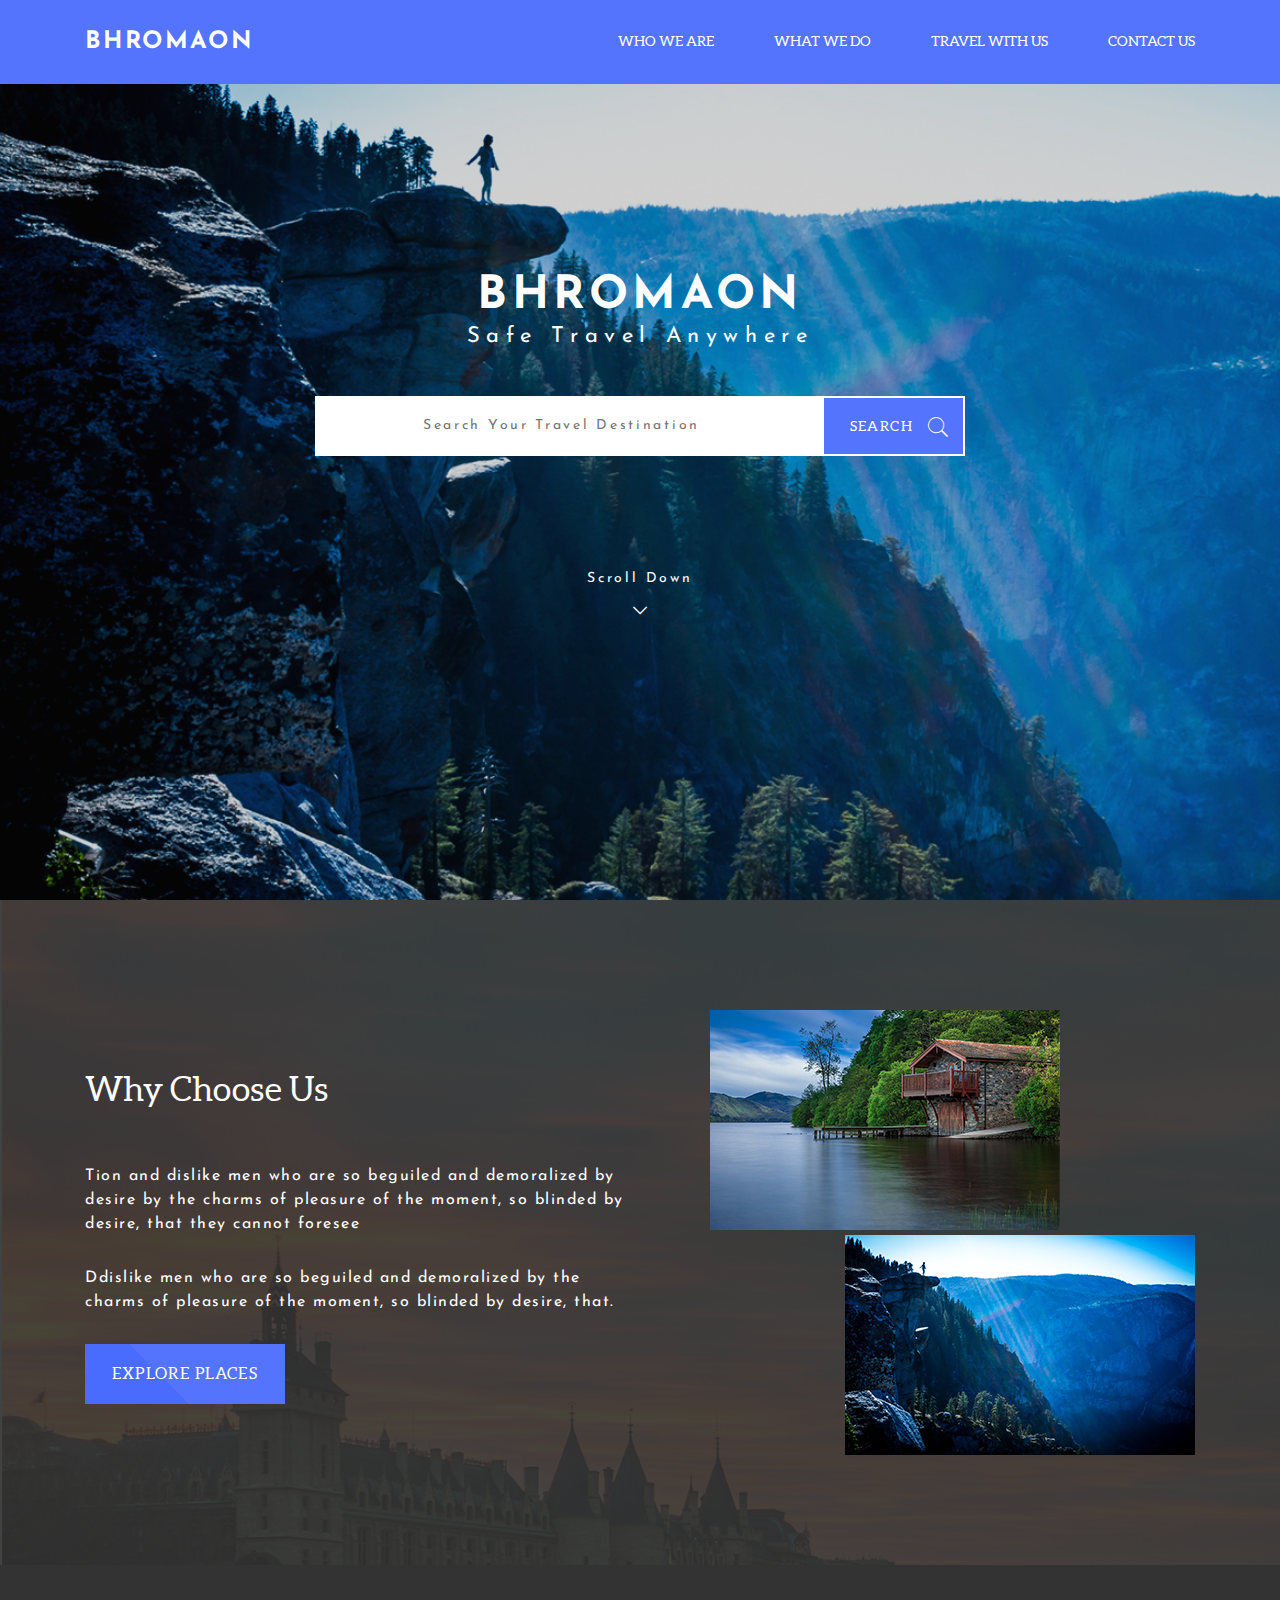
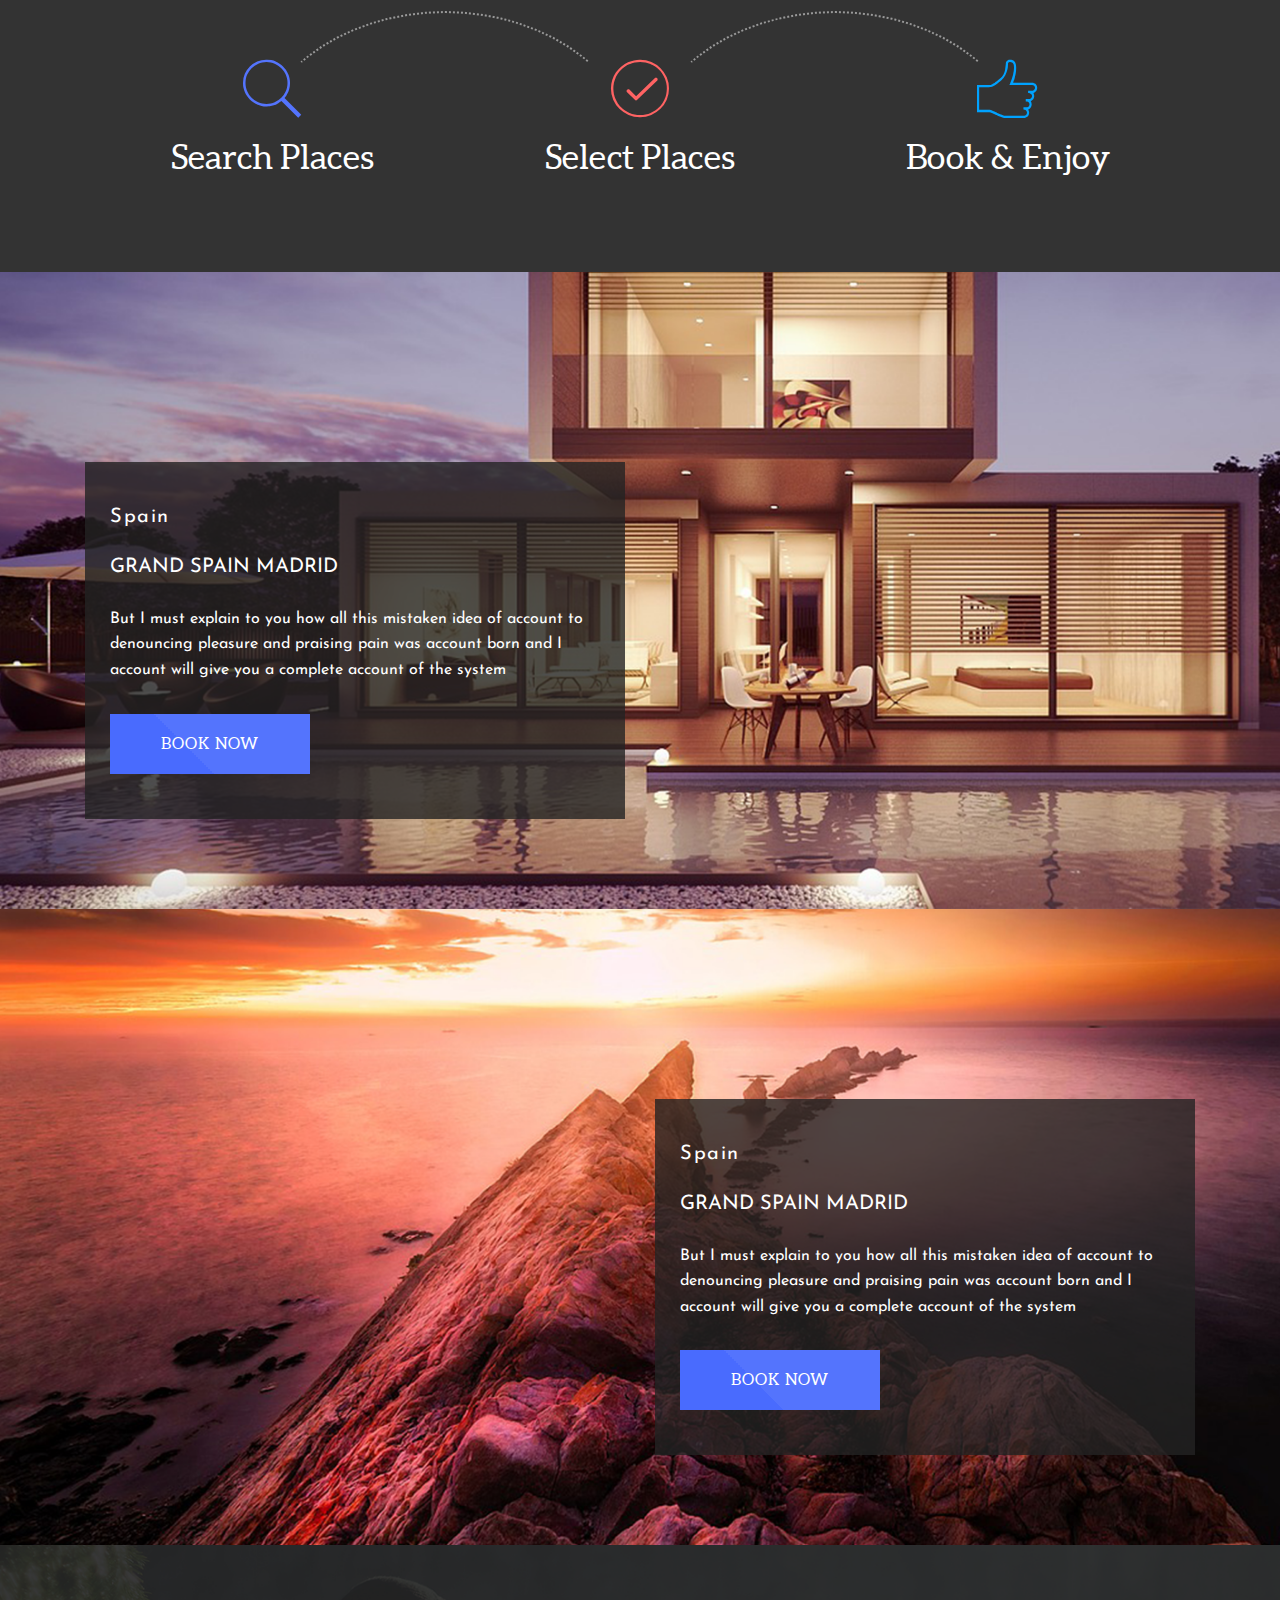
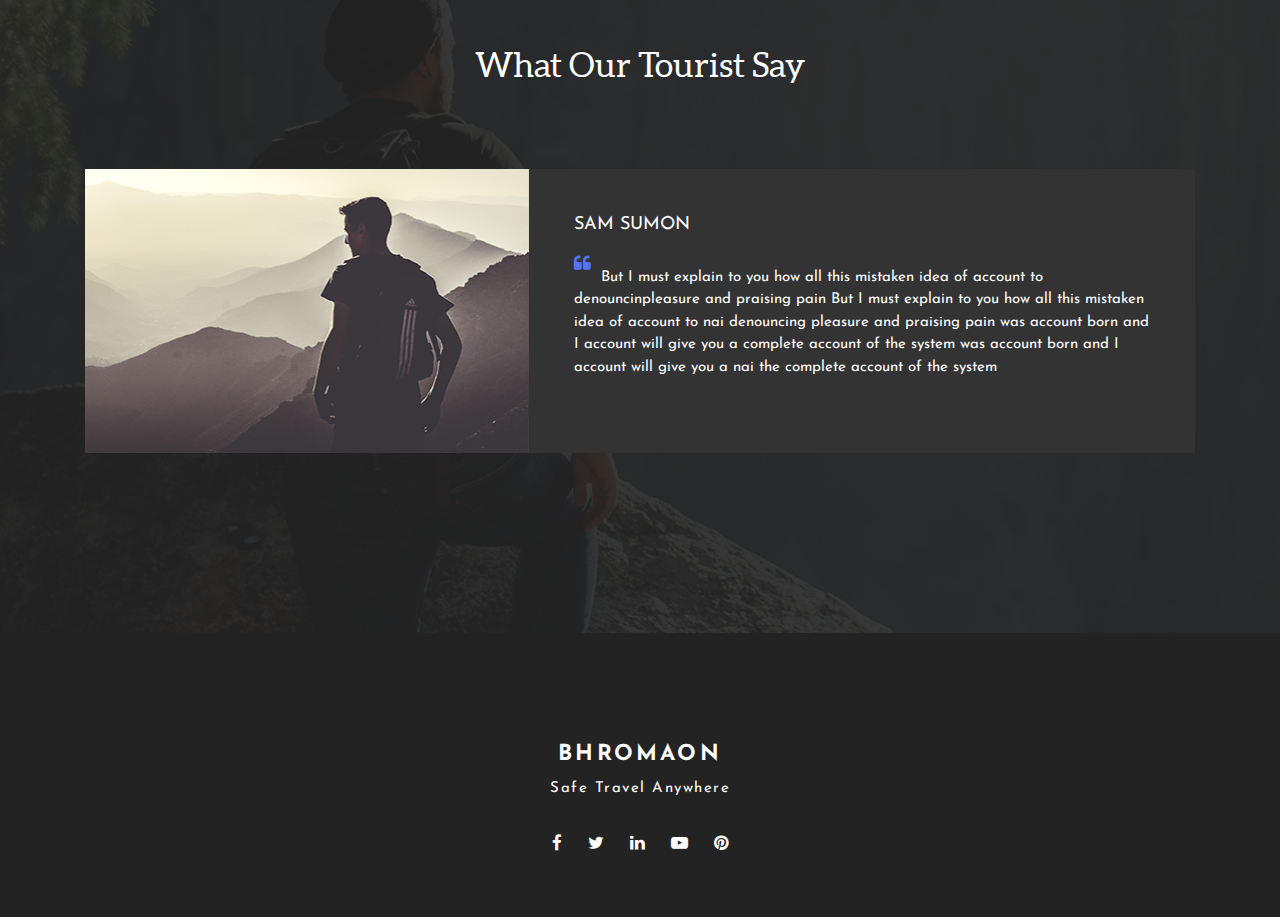
==== index.html @ 3728634e "adds exam work" ====
<!DOCTYPE html>
<html lang="en">
<head>
    <meta charset="UTF-8">
    <meta http-equiv="X-UA-Compatible" content="IE=edge">
    <meta name="viewport" content="width=device-width, initial-scale=1.0">
    <link rel="shortcut icon" href="src/img/favicon.ico">
    <title>Travel More</title>
    <link rel="stylesheet" href="src/css/main.css">
    <script src="https://code.jquery.com/jquery-3.6.0.slim.js"></script>
    <script src="src/js/main.js"></script>
</head>
<body>
    <header class="header">
        <div class="container">
            <div class="header__holder">
                <a class="header__logo-link" href="#">Bhromaon</a>
                <div class="header__burger">
                    <span class="header__burger-line"></span>
                </div>
                <nav class="header__nav">
                    <ul class="header__list">
                        <li class="header__list-item">
                            <a href="#" class="header__nav-link">Who We Are</a>
                        </li>
                        <li class="header__list-item">
                            <a href="#" class="header__nav-link">What We Do</a>
                        </li>
                        <li class="header__list-item">
                            <a href="#" class="header__nav-link">Travel With Us</a>
                        </li>
                        <li class="header__list-item">
                            <a href="#" class="header__nav-link">Contact Us</a>
                        </li>
                    </ul>
                </nav>
            </div>
        </div>
    </header>
    <main class="main">
        <section class="hero" style="background-image: url('src/img/hero-bg.png');">
            <div class="container">
                <div class="hero__holder">
                    <h1 class="hero__title">Bhromaon</h1>
                    <h2 class="hero__subtitle">Safe Travel Anywhere</h2>
                    <form action="#" class="hero__form">
                        <label class="hero__label">
                            <input type="search" class="hero__input" placeholder="Search Your Travel Destination">
                            <button class="hero__button" type="submit">
                                <span class="hero__btn-text">Search</span>
                                <i class="icon-hero-search"></i>
                            </button>
                        </label>
                    </form>
                    <a href="#why" class="hero__scroll-link">
                        <span class="hero__scroll-text">Scroll Down</span>
                        <div class="hero__icon-holder">
                            <i class="icon-hero-arrow"></i>
                        </div>
                    </a>
                </div>
            </div>
        </section>
        <section class="why" id="why" style="background-image: url('src/img/why-bg.png');">
            <div class="container">
                <div class="why__holder">
                    <div class="why__column why__column_left">
                        <h2 class="why__title">Why Choose Us</h2>
                        <div class="why__text-holder why__text-holder_top">
                            <p>
                                Tion and dislike men who are so beguiled and demoralized by desire by the charms of pleasure of the moment, so blinded by desire, that they cannot foresee 
                            </p>
                        </div>
                        <div class="why__text-holder why__text-holder_bottom">
                            <p>
                                Ddislike men who are so beguiled and demoralized by the charms of pleasure of the moment, so blinded by desire, that.
                            </p>
                        </div>
                        <a href="#" class="why__btn-link">Explore Places</a>
                    </div>
                    <div class="why__column why__column_right">
                        <div class="why__img-holder why__img-holder_top">
                            <img src="src/img/why-top-img.png" alt="lake" class="why__img">
                        </div>
                        <div class="why__img-holder why__img-holder_bottom">
                            <img src="src/img/why-bottom-img.png" alt="mountain" class="why__img">
                        </div>
                    </div>
                </div>
            </div>
        </section>
        <section class="how">
            <div class="container">
                <div class="how__holder">
                    <div class="how__elipse-holder">
                        <div class="how__elipse-line"></div>
                        <div class="how__elipse-line"></div>
                    </div>
                    <ul class="how__list">
                        <li class="how__list-item">
                            <div class="how__icon-holder">
                                <i class="icon-how-search"></i>
                            </div>
                            <span class="how__icon-subtitle">Search Places</span>
                        </li>
                        <li class="how__list-item">
                            <div class="how__icon-holder">
                                <i class="icon-how-select"></i>
                            </div>
                            <span class="how__icon-subtitle">Select Places</span>
                        </li>
                        <li class="how__list-item">
                            <div class="how__icon-holder">
                                <i class="icon-how-hand"></i>
                            </div>
                            <span class="how__icon-subtitle">Book & Enjoy</span>
                        </li>
                    </ul>
                </div>
            </div>
        </section>
        <section class="booking-top" style="background-image: url('src/img/booking-top-bg.png');">
            <div class="container">
                <div class="booking-top__holder">
                    <h2 class="booking-top__title">Spain</h2>
                    <h3 class="booking-top__subtitle">Grand Spain Madrid</h3>
                    <div class="booking-top__text-holder">
                        <p>
                            But I must explain to you how all this mistaken idea of account to denouncing pleasure and praising pain was account  born and I account will give you a complete account of the system
                        </p>
                    </div>
                    <a href="#" class="booking-top__link-btn">Book Now</a>
                </div>
            </div>
        </section>
        <section class="booking-bottom" style="background-image: url('src/img/booking-bottom-bg.png');">
            <div class="container">
                <div class="booking-bottom__holder">
                    <h2 class="booking-bottom__title">Spain</h2>
                    <h3 class="booking-bottom__subtitle">Grand Spain Madrid</h3>
                    <div class="booking-bottom__text-holder">
                        <p>
                            But I must explain to you how all this mistaken idea of account to denouncing pleasure and praising pain was account  born and I account will give you a complete account of the system
                        </p>
                    </div>
                    <a href="#" class="booking-bottom__link-btn">Book Now</a>
                </div>
            </div>
        </section>
        <section class="testimonial" style="background-image: url('src/img/testimonial-bg.png');">
            <div class="container">
                <div class="testimonial__holder">
                    <h2 class="testimonial__title">What Our  Tourist Say</h2>
                    <div class="testimonial__content">
                        <div class="testimonial__img-holder">
                            <img src="src/img/testimonial-img.png" alt="man" class="testimonial__img">
                        </div>
                        <blockquote class="testimonial__response-holder">
                            <h3 class="testimonial__name">Sam Sumon</h3>
                            <span class="testimonial__icon-quote">
                                <i class="icon-quote-left"></i>
                            </span>
                            <p>
                                But I must explain to you how all this mistaken idea of account to denouncinpleasure and praising pain  But I must explain to you how all this mistaken idea of account to nai denouncing pleasure and praising pain was account  born and I account will give you a complete account of the system was account  born and I account will give you a nai the complete account of the system
                            </p>
                        </blockquote>
                    </div>
                </div>
            </div>
        </section>
    </main>
    <footer class="footer">
        <div class="container">
            <div class="footer__holder">
                <a href="#" class="footer__logo-link">Bhromaon</a>
                <h2 class="footer__subtitle">Safe Travel Anywhere</h2>
                <ul class="footer__social-list">
                    <li class="footer__list-item">
                        <a href="#" target="_blank" class="footer__social-link">
                            <i class="icon-facebook"></i>
                        </a>
                    </li>
                    <li class="footer__list-item">
                        <a href="#" target="_blank" class="footer__social-link">
                            <i class="icon-twitter"></i>  
                        </a>
                    </li>
                    <li class="footer__list-item">
                        <a href="#" target="_blank" class="footer__social-link">
                            <i class="icon-linkedin"></i>
                        </a>
                    </li>
                    <li class="footer__list-item">
                        <a href="#" target="_blank" class="footer__social-link">
                            <i class="icon-youtube-play"></i>
                        </a>
                    </li>
                    <li class="footer__list-item">
                        <a href="#" target="_blank" class="footer__social-link">
                            <i class="icon-pinterest"></i>
                        </a>
                    </li>
                </ul>
            </div>
        </div>
    </footer>
</body>
</html>
---- src/css/main.css ----
@charset "UTF-8";@font-face{font-family:"Aleo";src:url("../fonts/aleo/aleo-regular-webfont.eot");src:url("../fonts/aleo/aleo-regular-webfont.eot?#iefix") format("embedded-opentype"),url("../fonts/aleo/aleo-regular-webfont.woff2") format("woff2"),url("../fonts/aleo/aleo-regular-webfont.woff") format("woff"),url("../fonts/aleo/aleo-regular-webfont.ttf") format("truetype"),url("../fonts/aleo/aleo-regular-webfont.svg#aleoregular") format("svg");font-weight:400;font-style:normal}@font-face{font-family:"Josefin Sans";src:url("../fonts/josefin-sans/JosefinSans-Regular.ttf");font-weight:400;font-style:normal}@font-face{font-family:"Josefin Sans";src:url("../fonts/josefin-sans/JosefinSans-Bold.ttf");font-weight:700;font-style:normal}@font-face{font-family:"icomoon";src:url("../icons/icomoon.eot?cszseu");src:url("../icons/icomoon.eot?cszseu#iefix") format("embedded-opentype"),url("../icons/icomoon.ttf?cszseu") format("truetype"),url("../icons/icomoon.woff?cszseu") format("woff"),url("../icons/icomoon.svg?cszseu#icomoon") format("svg");font-weight:normal;font-style:normal;font-display:block}i{font-family:"icomoon"!important;speak:never;font-style:normal;font-weight:normal;font-variant:normal;text-transform:none;line-height:1;-webkit-font-smoothing:antialiased;-moz-osx-font-smoothing:grayscale}.icon-hero-arrow:before{content:"";color:#fff}.icon-hero-search:before{content:"";color:#fff}.icon-how-hand:before{content:"";color:#00a2ff}.icon-how-search:before{content:"";color:#5474fd}.icon-how-select:before{content:"";color:#ff6363}.icon-twitter:before{content:""}.icon-facebook:before{content:""}.icon-facebook-f:before{content:""}.icon-pinterest:before{content:""}.icon-linkedin:before{content:""}.icon-quote-left:before{content:""}.icon-youtube-play:before{content:""}.header{background-color:#5474fd;position:fixed;top:0;left:0;width:100%;padding:30px 0;z-index:3}@media (max-width:1024px){.header{padding:25px 0}}@media (max-width:768px){.header{padding:20px 0}}@media (max-width:480px){.header{padding:15px 0}}.header__holder{position:relative;display:-webkit-box;display:-ms-flexbox;display:flex;-ms-flex-wrap:wrap;flex-wrap:wrap;-webkit-box-pack:justify;-ms-flex-pack:justify;justify-content:space-between;-webkit-box-align:center;-ms-flex-align:center;align-items:center}.header__logo-link{text-decoration:none;text-transform:uppercase;font-size:24px;font-weight:700;color:#fff;letter-spacing:2.4px}@media (max-width:480px){.header__logo-link{font-size:18px;letter-spacing:2px}}.header__burger{display:none}@media (max-width:768px){.header__burger{display:block;position:relative;width:30px;height:20px;cursor:pointer}.header__burger:before{content:"";background-color:#fff;position:absolute;width:100%;height:2px;left:0;top:0;-webkit-transition:all 0.3s ease 0s;transition:all 0.3s ease 0s}.header__burger:after{content:"";background-color:#fff;position:absolute;width:100%;height:2px;left:0;bottom:0;-webkit-transition:all 0.3s ease 0s;transition:all 0.3s ease 0s}.header__burger.active:before{-webkit-transform:rotate(45deg);transform:rotate(45deg);top:9px}.header__burger.active:after{-webkit-transform:rotate(-45deg);transform:rotate(-45deg);bottom:9px}}@media (max-width:480px){.header__burger{width:25px;height:15px}.header__burger.active:before{top:6.5px}.header__burger.active:after{bottom:6.5px}}@media (max-width:768px){.header__burger-line{content:"";background-color:#fff;position:absolute;width:100%;height:2px;left:0;top:9px;-webkit-transition:all 0.3s ease 0s;transition:all 0.3s ease 0s}.header__burger-line.active{-webkit-transform:scale(0);transform:scale(0)}}@media (max-width:480px){.header__burger-line{top:7px}}@media (max-width:768px){.header__nav{position:fixed;top:63px;right:0;width:35%;height:35%;overflow:auto;opacity:0;visibility:hidden;background:linear-gradient(65deg,#496BFE 35%,#5474fd 35%);-webkit-clip-path:polygon(0% 0%,100% 0%,100% 100%,20% 100%);clip-path:polygon(0% 0%,100% 0%,100% 100%,20% 100%);padding:30px 0;-webkit-transform:translateX(100%);transform:translateX(100%);-webkit-transition:all 0.7s ease 0s;transition:all 0.7s ease 0s}.header__nav.active{opacity:1;visibility:visible;-webkit-transform:translateX(0px);transform:translateX(0px);-webkit-transition:all 0.7s ease 0s;transition:all 0.7s ease 0s}}@media (max-width:480px){.header__nav{top:48px;padding:25px 0;width:50%;height:35%;background:linear-gradient(70deg,#496BFE 35%,#5474fd 35%)}}.header__list{display:-webkit-box;display:-ms-flexbox;display:flex;-ms-flex-wrap:wrap;flex-wrap:wrap;height:100%}@media (max-width:768px){.header__list{padding-left:40px}}@media (max-width:480px){.header__list{padding-left:27px}}.header__list-item{margin-left:60px}@media (max-width:1024px){.header__list-item{margin-left:45px}}@media (max-width:768px){.header__list-item{margin-bottom:25px;margin-left:0;width:100%}.header__list-item:nth-child(2){padding-left:25px}.header__list-item:nth-last-child(2){padding-left:50px}.header__list-item:last-child{padding-left:80px}}@media (max-width:480px){.header__list-item:nth-child(2){padding-left:20px}.header__list-item:nth-last-child(2){padding-left:40px}.header__list-item:last-child{padding-left:60px}}.header__nav-link{text-decoration:none;text-transform:uppercase;font-family:"Aleo";font-size:14px;color:#fff}@media (max-width:768px){.header__nav-link{font-size:18px}}@media (max-width:480px){.header__nav-link{font-size:13px}}.header__nav-link:hover{color:#999;-webkit-transition:color linear 0.2s;transition:color linear 0.2s}.hero{background-repeat:no-repeat;background-size:cover;width:100%;height:100vh;display:-webkit-box;display:-ms-flexbox;display:flex;-ms-flex-wrap:wrap;flex-wrap:wrap;-webkit-box-pack:center;-ms-flex-pack:center;justify-content:center;-ms-flex-line-pack:center;align-content:center;text-align:center}.hero__title{text-transform:uppercase;font-size:48px;font-weight:700;letter-spacing:4.8px;line-height:55%;margin-bottom:15px}@media (max-width:1280px){.hero__title{font-size:46px;letter-spacing:4.6px}}@media (max-width:1024px){.hero__title{font-size:44px;letter-spacing:4.2px}}@media (max-width:768px){.hero__title{font-size:40px;letter-spacing:3.8px}}@media (max-width:480px){.hero__title{font-size:38px;letter-spacing:3.5px;margin-bottom:10px}}.hero__subtitle{display:inline-block;font-size:22px;font-weight:400;letter-spacing:6.82px;line-height:120%;margin-bottom:50px}@media (max-width:1280px){.hero__subtitle{letter-spacing:6.6px;margin-bottom:45px}}@media (max-width:1024px){.hero__subtitle{font-size:20px;letter-spacing:6px;margin-bottom:35px}}@media (max-width:768px){.hero__subtitle{font-size:18px;letter-spacing:5px;margin-bottom:30px}}@media (max-width:480px){.hero__subtitle{font-size:16px;letter-spacing:6.82px;line-height:110%;margin-bottom:25px}}.hero__form{margin-bottom:120px}@media (max-width:1280px){.hero__form{margin-bottom:110px}}@media (max-width:1024px){.hero__form{margin-bottom:100px}}@media (max-width:768px){.hero__form{margin-bottom:90px}}@media (max-width:480px){.hero__form{margin-bottom:80px}}.hero__label{display:-webkit-box;display:-ms-flexbox;display:flex;margin:0 auto;background-color:#fff;max-width:650px;height:60px}@media (max-width:1024px){.hero__label{max-width:600px;height:60px}}@media (max-width:768px){.hero__label{max-width:500px;height:50px}}@media (max-width:480px){.hero__label{height:40px}}.hero__input{border:none;outline:none;width:78%;text-align:center;font-family:"Josefin Sans";font-size:14px;color:#999;letter-spacing:2.8px;line-height:185%;-webkit-appearance:none}@media (max-width:1280px){.hero__input{letter-spacing:2.7px;line-height:180%}}@media (max-width:1024px){.hero__input{letter-spacing:2.6px;line-height:170%}}@media (max-width:768px){.hero__input{width:75%;letter-spacing:2.4px;line-height:160%}}@media (max-width:480px){.hero__input{width:72%;font-size:13px;letter-spacing:2.2px;line-height:150%}}.hero__button{display:-webkit-box;display:-ms-flexbox;display:flex;-ms-flex-wrap:wrap;flex-wrap:wrap;-webkit-box-pack:end;-ms-flex-pack:end;justify-content:flex-end;-webkit-box-align:center;-ms-flex-align:center;align-items:center;background-color:#5474fd;border:2px solid #fff;outline:none;width:22%;font-size:20px;color:#fff;padding:15px;cursor:pointer}.hero__button:hover{background-color:#496BFE;-webkit-transition:background-color linear 0.2s;transition:background-color linear 0.2s}.hero__button:active{-webkit-transform:scale(0.9);transform:scale(0.9);-webkit-transition:-webkit-transform linear 0.2s;transition:-webkit-transform linear 0.2s;transition:transform linear 0.2s;transition:transform linear 0.2s,-webkit-transform linear 0.2s}@media (max-width:1024px){.hero__button{font-size:18px;padding:13px}}@media (max-width:768px){.hero__button{border:1px solid #fff;width:25%;font-size:18px;padding:12px}}@media (max-width:480px){.hero__button{-webkit-box-pack:center;-ms-flex-pack:center;justify-content:center;border:1px solid #fff;width:28%;font-size:12px;padding:5px}}.hero__btn-text{text-transform:uppercase;font-family:"Aleo";font-size:14px;letter-spacing:1.4px;line-height:185%;padding:2px 15px 0 0}@media (max-width:1024px){.hero__btn-text{padding:2px 12px 0 0}}@media (max-width:768px){.hero__btn-text{letter-spacing:1.3px;line-height:160%;padding:2px 10px 0 0}}@media (max-width:480px){.hero__btn-text{font-size:10px;letter-spacing:1.1px;line-height:140%;padding:2px 5px 0 0}}.hero__scroll-link{text-decoration:none;font-size:8px;color:#fff}.hero__scroll-text{display:inline-block;font-size:14px;letter-spacing:2.8px;line-height:185%;margin-bottom:15px}@media (max-width:768px){.hero__scroll-text{letter-spacing:2.6px;line-height:170%;margin-bottom:10px}}@media (max-width:480px){.hero__scroll-text{letter-spacing:2.2px;line-height:150%}}.why{background-repeat:no-repeat;background-size:cover;width:100%;display:-webkit-box;display:-ms-flexbox;display:flex;-ms-flex-wrap:wrap;flex-wrap:wrap;-ms-flex-line-pack:center;align-content:center;padding:120px 0}@media (max-width:1280px){.why{padding:110px 0}}@media (max-width:1024px){.why{padding:100px 0}}@media (max-width:768px){.why{padding:80px 0}}@media (max-width:480px){.why{padding:60px 0}}.why__holder{display:-webkit-box;display:-ms-flexbox;display:flex;-webkit-box-orient:horizontal;-webkit-box-direction:normal;-ms-flex-direction:row;flex-direction:row}@media (max-width:480px){.why__holder{-webkit-box-orient:vertical;-webkit-box-direction:reverse;-ms-flex-direction:column-reverse;flex-direction:column-reverse}}.why__column{width:50%}.why__column_left{padding:80px 15px 0 0}@media (max-width:1280px){.why__column_left{padding:70px 15px 0 0}}@media (max-width:1024px){.why__column_left{padding:60px 15px 0 0}}@media (max-width:768px){.why__column_left{padding:40px 15px 0 0}}@media (max-width:480px){.why__column_left{width:100%;padding:30px 15px 0 0}}.why__column_right{padding:0 0 0 80px}@media (max-width:1280px){.why__column_right{padding:0 0 0 70px}}@media (max-width:1024px){.why__column_right{padding:0 0 0 60px}}@media (max-width:768px){.why__column_right{padding:0 0 0 40px}}@media (max-width:480px){.why__column_right{padding:0;width:100%}}.why__title{font-family:"Aleo";font-size:36px;font-weight:400;line-height:70%;margin-bottom:65px}@media (max-width:1280px){.why__title{font-size:34px;margin-bottom:60px}}@media (max-width:1024px){.why__title{font-size:32px;margin-bottom:50px}}@media (max-width:768px){.why__title{font-size:28px;margin-bottom:40px}}@media (max-width:480px){.why__title{font-size:26px;margin-bottom:30px}}.why__text-holder{font-size:16px;letter-spacing:1.6px;line-height:160%;margin-bottom:35px}.why__text-holder_bottom{margin-bottom:50px}@media (max-width:1280px){.why__text-holder_bottom{margin-bottom:45px}}@media (max-width:1024px){.why__text-holder_bottom{margin-bottom:40px}}@media (max-width:768px){.why__text-holder_bottom{margin-bottom:30px}}@media (max-width:480px){.why__text-holder_bottom{margin-bottom:20px}}@media (max-width:1280px){.why__text-holder{letter-spacing:1.5px;line-height:150%;margin-bottom:30px}}@media (max-width:1024px){.why__text-holder{font-size:15px;letter-spacing:1.4px;line-height:140%;margin-bottom:25px}}@media (max-width:768px){.why__text-holder{font-size:14px;letter-spacing:1.3px;line-height:130%;margin-bottom:20px}}@media (max-width:480px){.why__text-holder{font-size:12px;letter-spacing:1.2px;line-height:120%;margin-bottom:15px}}.why__btn-link{display:block;text-decoration:none;text-transform:uppercase;text-align:center;background:linear-gradient(45deg,#496BFE 40%,#5474fd 40%);max-width:225px;width:100%;padding:20px 15px;font-family:"Aleo";font-size:16px;color:#fff;letter-spacing:1.2px;line-height:160%}.why__btn-link:hover{-webkit-box-shadow:0 2px 5px 2px rgba(255,255,255,0.5);box-shadow:0 2px 5px 2px rgba(255,255,255,0.5);-webkit-transition:-webkit-box-shadow linear 0.2s;transition:-webkit-box-shadow linear 0.2s;transition:box-shadow linear 0.2s;transition:box-shadow linear 0.2s,-webkit-box-shadow linear 0.2s}.why__btn-link:active{-webkit-transform:scale(0.9);transform:scale(0.9);-webkit-transition:-webkit-transform linear 0.2s;transition:-webkit-transform linear 0.2s;transition:transform linear 0.2s;transition:transform linear 0.2s,-webkit-transform linear 0.2s}@media (max-width:1280px){.why__btn-link{max-width:200px;padding:18px 15px;line-height:150%}}@media (max-width:1024px){.why__btn-link{max-width:180px;padding:15px;font-size:15px;line-height:140%}}@media (max-width:768px){.why__btn-link{max-width:160px;padding:15px 10px;font-size:14px;letter-spacing:1.1px;line-height:130%}}@media (max-width:480px){.why__btn-link{max-width:130px;padding:15px 8px;font-size:12px;letter-spacing:1px;line-height:100%}}.why__img-holder{display:-webkit-box;display:-ms-flexbox;display:flex;-ms-flex-wrap:wrap;flex-wrap:wrap;margin-bottom:5px}@media (max-width:480px){.why__img-holder{width:100%}}.why__img-holder_bottom{-webkit-box-pack:end;-ms-flex-pack:end;justify-content:flex-end;margin-bottom:0}.why__img{max-width:350px;width:100%}.how{background-color:#333;width:100%;padding:105px 0 110px;text-align:center;position:relative}@media (max-width:1280px){.how{padding:95px 0 100px}}@media (max-width:1024px){.how{padding:85px 0 90px}}@media (max-width:768px){.how{padding:65px 0 70px}}@media (max-width:480px){.how{padding:45px 0 50px}}.how__elipse-holder{display:-webkit-box;display:-ms-flexbox;display:flex;-webkit-box-pack:center;-ms-flex-pack:center;justify-content:center;width:100%;height:100%;max-height:350px;position:absolute;left:0;top:15%;z-index:2}@media (max-width:1024px){.how__elipse-holder{max-height:350px;top:15%}}@media (max-width:768px){.how__elipse-holder{max-height:350px;top:15%}}@media (max-width:480px){.how__elipse-holder{display:none}}.how__elipse-line{max-width:390px;width:100%;height:100%;border:dotted 2px #999;border-color:#999 transparent transparent transparent;border-radius:50%}@media (max-width:1024px){.how__elipse-line{max-width:310px}}@media (max-width:768px){.how__elipse-line{max-width:230px}}.how__list{display:-webkit-box;display:-ms-flexbox;display:flex;-ms-flex-wrap:wrap;flex-wrap:wrap;-ms-flex-pack:distribute;justify-content:space-around}@media (max-width:480px){.how__list{-webkit-box-orient:vertical;-webkit-box-direction:normal;-ms-flex-direction:column;flex-direction:column}}.how__list-item{font-family:"Aleo";font-size:36px;line-height:70%}@media (max-width:1280px){.how__list-item{font-size:34px}}@media (max-width:1024px){.how__list-item{font-size:32px}}@media (max-width:768px){.how__list-item{font-size:28px}}@media (max-width:480px){.how__list-item{font-size:18px;margin-bottom:15px}}.how__icon-holder{font-size:60px;margin-bottom:30px}@media (max-width:1280px){.how__icon-holder{font-size:58px}}@media (max-width:1024px){.how__icon-holder{font-size:55px;margin-bottom:25px}}@media (max-width:768px){.how__icon-holder{font-size:50px;margin-bottom:20px}}@media (max-width:480px){.how__icon-holder{font-size:30px;margin-bottom:15px}}.booking-top{background-repeat:no-repeat;background-size:cover;width:100%;padding:100px 0}@media (max-width:1280px){.booking-top{padding:90px 0}}@media (max-width:1024px){.booking-top{padding:70px 0}}@media (max-width:768px){.booking-top{padding:60px 0}}@media (max-width:480px){.booking-top{padding:40px 0}}.booking-top .container{padding:130px 30px 0}@media (max-width:1280px){.booking-top .container{padding:100px 30px 0}}@media (max-width:1024px){.booking-top .container{padding:80px 30px 0}}@media (max-width:768px){.booking-top .container{padding:60px 30px 0}}@media (max-width:480px){.booking-top .container{padding:40px 30px 0}}.booking-top__holder{max-width:540px;width:100%;padding:50px 25px;background-color:rgba(35,35,35,0.8)}@media (max-width:1280px){.booking-top__holder{padding:45px 25px}}@media (max-width:1024px){.booking-top__holder{padding:40px 25px}}@media (max-width:768px){.booking-top__holder{padding:35px 20px}}@media (max-width:480px){.booking-top__holder{padding:30px 15px}}.booking-top__title{font-size:20px;font-weight:400;letter-spacing:1.5px;margin-bottom:30px}@media (max-width:1024px){.booking-top__title{font-size:18px;letter-spacing:1.4px;margin-bottom:25px}}@media (max-width:768px){.booking-top__title{font-size:16px;letter-spacing:1.3px;margin-bottom:20px}}@media (max-width:480px){.booking-top__title{font-size:16px;letter-spacing:1.2px;margin-bottom:15px}}.booking-top__subtitle{text-transform:uppercase;font-size:20px;font-weight:400;margin-bottom:30px}@media (max-width:1024px){.booking-top__subtitle{font-size:18px;margin-bottom:25px}}@media (max-width:768px){.booking-top__subtitle{font-size:16px;margin-bottom:20px}}@media (max-width:480px){.booking-top__subtitle{font-size:16px;margin-bottom:15px}}.booking-top__text-holder{font-size:16px;line-height:160%;margin-bottom:30px}@media (max-width:1024px){.booking-top__text-holder{line-height:150%;margin-bottom:25px}}@media (max-width:768px){.booking-top__text-holder{font-size:15px;line-height:140%;margin-bottom:20px}}@media (max-width:480px){.booking-top__text-holder{font-size:13px;line-height:130%;margin-bottom:15px}}.booking-top__link-btn{display:block;text-decoration:none;text-transform:uppercase;text-align:center;background:linear-gradient(45deg,#496BFE 40%,#5474fd 40%);max-width:225px;width:100%;padding:20px 15px;font-family:"Aleo";font-size:16px;color:#fff;letter-spacing:1.2px;line-height:160%}.booking-top__link-btn:hover{-webkit-box-shadow:0 2px 5px 2px rgba(255,255,255,0.5);box-shadow:0 2px 5px 2px rgba(255,255,255,0.5);-webkit-transition:-webkit-box-shadow linear 0.2s;transition:-webkit-box-shadow linear 0.2s;transition:box-shadow linear 0.2s;transition:box-shadow linear 0.2s,-webkit-box-shadow linear 0.2s}.booking-top__link-btn:active{-webkit-transform:scale(0.9);transform:scale(0.9);-webkit-transition:-webkit-transform linear 0.2s;transition:-webkit-transform linear 0.2s;transition:transform linear 0.2s;transition:transform linear 0.2s,-webkit-transform linear 0.2s}@media (max-width:1280px){.booking-top__link-btn{max-width:200px;padding:18px 15px;line-height:150%}}@media (max-width:1024px){.booking-top__link-btn{max-width:180px;padding:15px;font-size:15px;line-height:140%}}@media (max-width:768px){.booking-top__link-btn{max-width:160px;padding:15px;font-size:14px;letter-spacing:1.1px;line-height:130%}}@media (max-width:480px){.booking-top__link-btn{max-width:130px;padding:10px;font-size:12px;letter-spacing:1px;line-height:120%}}.booking-bottom{background-repeat:no-repeat;background-size:cover;width:100%;padding:100px 0}@media (max-width:1280px){.booking-bottom{padding:90px 0}}@media (max-width:1024px){.booking-bottom{padding:70px 0}}@media (max-width:768px){.booking-bottom{padding:60px 0}}@media (max-width:480px){.booking-bottom{padding:40px 0}}.booking-bottom .container{padding:130px 30px 0;display:-webkit-box;display:-ms-flexbox;display:flex;-webkit-box-pack:end;-ms-flex-pack:end;justify-content:flex-end}@media (max-width:1280px){.booking-bottom .container{padding:100px 30px 0}}@media (max-width:1024px){.booking-bottom .container{padding:80px 30px 0}}@media (max-width:768px){.booking-bottom .container{padding:60px 30px 0}}@media (max-width:480px){.booking-bottom .container{padding:40px 30px 0}}.booking-bottom__holder{max-width:540px;width:100%;padding:50px 25px;background-color:rgba(35,35,35,0.8)}@media (max-width:1280px){.booking-bottom__holder{padding:45px 25px}}@media (max-width:1024px){.booking-bottom__holder{padding:40px 25px}}@media (max-width:768px){.booking-bottom__holder{padding:35px 20px}}@media (max-width:480px){.booking-bottom__holder{padding:30px 15px}}.booking-bottom__title{font-size:20px;font-weight:400;letter-spacing:1.5px;margin-bottom:30px}@media (max-width:1024px){.booking-bottom__title{font-size:18px;letter-spacing:1.4px;margin-bottom:25px}}@media (max-width:768px){.booking-bottom__title{font-size:16px;letter-spacing:1.3px;margin-bottom:20px}}@media (max-width:480px){.booking-bottom__title{font-size:16px;letter-spacing:1.2px;margin-bottom:15px}}.booking-bottom__subtitle{text-transform:uppercase;font-size:20px;font-weight:400;margin-bottom:30px}@media (max-width:1024px){.booking-bottom__subtitle{font-size:18px;margin-bottom:25px}}@media (max-width:768px){.booking-bottom__subtitle{font-size:16px;margin-bottom:20px}}@media (max-width:480px){.booking-bottom__subtitle{font-size:16px;margin-bottom:15px}}.booking-bottom__text-holder{font-size:16px;line-height:160%;margin-bottom:30px}@media (max-width:1024px){.booking-bottom__text-holder{line-height:150%;margin-bottom:25px}}@media (max-width:768px){.booking-bottom__text-holder{font-size:15px;line-height:140%;margin-bottom:20px}}@media (max-width:480px){.booking-bottom__text-holder{font-size:13px;line-height:130%;margin-bottom:15px}}.booking-bottom__link-btn{display:block;text-decoration:none;text-transform:uppercase;text-align:center;background:linear-gradient(45deg,#496BFE 40%,#5474fd 40%);max-width:225px;width:100%;padding:20px 15px;font-family:"Aleo";font-size:16px;color:#fff;letter-spacing:1.2px;line-height:160%}.booking-bottom__link-btn:hover{-webkit-box-shadow:0 2px 5px 2px rgba(255,255,255,0.5);box-shadow:0 2px 5px 2px rgba(255,255,255,0.5);-webkit-transition:-webkit-box-shadow linear 0.2s;transition:-webkit-box-shadow linear 0.2s;transition:box-shadow linear 0.2s;transition:box-shadow linear 0.2s,-webkit-box-shadow linear 0.2s}.booking-bottom__link-btn:active{-webkit-transform:scale(0.9);transform:scale(0.9);-webkit-transition:-webkit-transform linear 0.2s;transition:-webkit-transform linear 0.2s;transition:transform linear 0.2s;transition:transform linear 0.2s,-webkit-transform linear 0.2s}@media (max-width:1280px){.booking-bottom__link-btn{max-width:200px;padding:18px 15px;line-height:150%}}@media (max-width:1024px){.booking-bottom__link-btn{max-width:180px;padding:15px;font-size:15px;line-height:140%}}@media (max-width:768px){.booking-bottom__link-btn{max-width:160px;padding:15px;font-size:14px;letter-spacing:1.1px;line-height:130%}}@media (max-width:480px){.booking-bottom__link-btn{max-width:130px;padding:10px;font-size:12px;letter-spacing:1px;line-height:120%}}.testimonial{background-repeat:no-repeat;background-size:cover;width:100%;padding:115px 0}@media (max-width:1280px){.testimonial{padding:105px 0}}@media (max-width:1024px){.testimonial{padding:95px 0}}@media (max-width:768px){.testimonial{padding:75px 0}}@media (max-width:480px){.testimonial{padding:35px 0;background-position:30%}}.testimonial__title{text-align:center;font-family:"Aleo";font-size:36px;font-weight:400;margin-bottom:95px}@media (max-width:1280px){.testimonial__title{font-size:34px;margin-bottom:85px}}@media (max-width:1024px){.testimonial__title{font-size:32px;margin-bottom:75px}}@media (max-width:768px){.testimonial__title{font-size:30px;margin-bottom:55px}}@media (max-width:480px){.testimonial__title{font-size:28px;margin-bottom:35px}}.testimonial__content{background-color:#333;display:-webkit-box;display:-ms-flexbox;display:flex;-ms-flex-wrap:wrap;flex-wrap:wrap;margin-bottom:85px}@media (max-width:1280px){.testimonial__content{margin-bottom:75px}}@media (max-width:1024px){.testimonial__content{margin-bottom:65px}}@media (max-width:768px){.testimonial__content{margin-bottom:45px}}@media (max-width:480px){.testimonial__content{margin-bottom:15px}}.testimonial__img-holder{width:40%;max-width:445px}@media (max-width:1280px){.testimonial__img-holder{width:40%}}@media (max-width:1024px){.testimonial__img-holder{width:50%}}@media (max-width:768px){.testimonial__img-holder{width:50%}}@media (max-width:480px){.testimonial__img-holder{width:100%}}.testimonial__response-holder{width:60%;margin:0;padding:50px;font-size:16px;line-height:160%}@media (max-width:1280px){.testimonial__response-holder{padding:45px;font-size:15px;line-height:150%;width:60%}}@media (max-width:1024px){.testimonial__response-holder{padding:40px;font-size:15px;line-height:150%;width:50%}}@media (max-width:768px){.testimonial__response-holder{padding:25px;font-size:14px;line-height:130%;width:50%}}@media (max-width:480px){.testimonial__response-holder{padding:30px;font-size:12px;line-height:120%;width:100%}}.testimonial__name{text-transform:uppercase;font-size:20px;font-weight:400;margin-bottom:30px}@media (max-width:1280px){.testimonial__name{font-size:18px}}@media (max-width:1024px){.testimonial__name{font-size:18px;margin-bottom:25px}}@media (max-width:768px){.testimonial__name{font-size:16px;margin-bottom:20px}}@media (max-width:480px){.testimonial__name{font-size:14px;margin-bottom:15px}}.testimonial__icon-quote{font-size:20px;color:#5474fd;padding:0 10px 0 0;margin-top:-13px;float:left}@media (max-width:1280px){.testimonial__icon-quote{font-size:18px;padding:0 10px 0 0;margin-top:-13px}}@media (max-width:1024px){.testimonial__icon-quote{font-size:16px;padding:0 8px 0 0;margin-top:-12px}}@media (max-width:768px){.testimonial__icon-quote{font-size:15px;padding:0 7px 0 0;margin-top:-11px}}@media (max-width:480px){.testimonial__icon-quote{font-size:14px;padding:0 6px 0 0;margin-top:-10px}}.footer{background-color:#232323;padding:120px 0 50px}@media (max-width:1280px){.footer{padding:110px 0 50px}}@media (max-width:1024px){.footer{padding:90px 0 40px}}@media (max-width:768px){.footer{padding:70px 0 30px}}@media (max-width:480px){.footer{padding:50px 0 20px}}.footer__holder{width:100%;display:-webkit-box;display:-ms-flexbox;display:flex;-webkit-box-orient:vertical;-webkit-box-direction:normal;-ms-flex-direction:column;flex-direction:column;text-align:center}.footer__logo-link{text-decoration:none;text-transform:uppercase;font-size:24px;font-weight:700;color:#fff;letter-spacing:3.36px;margin-bottom:15px}@media (max-width:1280px){.footer__logo-link{font-size:22px;letter-spacing:3.2px}}@media (max-width:1024px){.footer__logo-link{font-size:20px;letter-spacing:2.8px}}@media (max-width:768px){.footer__logo-link{font-size:18px;letter-spacing:2.5px;margin-bottom:10px}}@media (max-width:480px){.footer__logo-link{font-size:16px;letter-spacing:2px;margin-bottom:10px}}.footer__subtitle{font-size:16px;font-weight:400;letter-spacing:1.6px;margin-bottom:30px}@media (max-width:1280px){.footer__subtitle{font-size:15px;letter-spacing:1.5px;margin-bottom:25px}}@media (max-width:1024px){.footer__subtitle{font-size:15px;letter-spacing:1.5px;margin-bottom:25px}}@media (max-width:768px){.footer__subtitle{font-size:14px;letter-spacing:1.4px;margin-bottom:20px}}@media (max-width:480px){.footer__subtitle{font-size:13px;letter-spacing:1.3px;margin-bottom:15px}}.footer__social-list{display:-webkit-box;display:-ms-flexbox;display:flex;-webkit-box-pack:center;-ms-flex-pack:center;justify-content:center}.footer__list-item{padding:13px}.footer__list-item:first-child{padding-left:0}.footer__list-item:last-child{padding-right:0}@media (max-width:1280px){.footer__list-item{padding:13px}}@media (max-width:1024px){.footer__list-item{padding:13px}}@media (max-width:768px){.footer__list-item{padding:13px}}@media (max-width:480px){.footer__list-item{padding:13px}}.footer__social-link{text-decoration:none;font-size:18px;color:#fff}.footer__social-link:hover{color:#5474fd;-webkit-transition:color linear 0.2s;transition:color linear 0.2s}@media (max-width:1280px){.footer__social-link{font-size:17px}}@media (max-width:1024px){.footer__social-link{font-size:16px}}@media (max-width:768px){.footer__social-link{font-size:15px}}@media (max-width:480px){.footer__social-link{font-size:14px}}*{-webkit-box-sizing:border-box;box-sizing:border-box}body,html{-webkit-box-sizing:border-box;box-sizing:border-box;margin:0;padding:0;font-family:"Josefin Sans";font-weight:400;color:#fff}@media (max-width:768px){body .lock,html .lock{overflow:hidden}}h1,h2,h3,p{margin:0}ul{list-style:none;margin:0;padding:0}img{display:block;max-width:100%;min-height:100%}.container{max-width:1170px;width:100%;padding:0 30px;margin:0 auto}
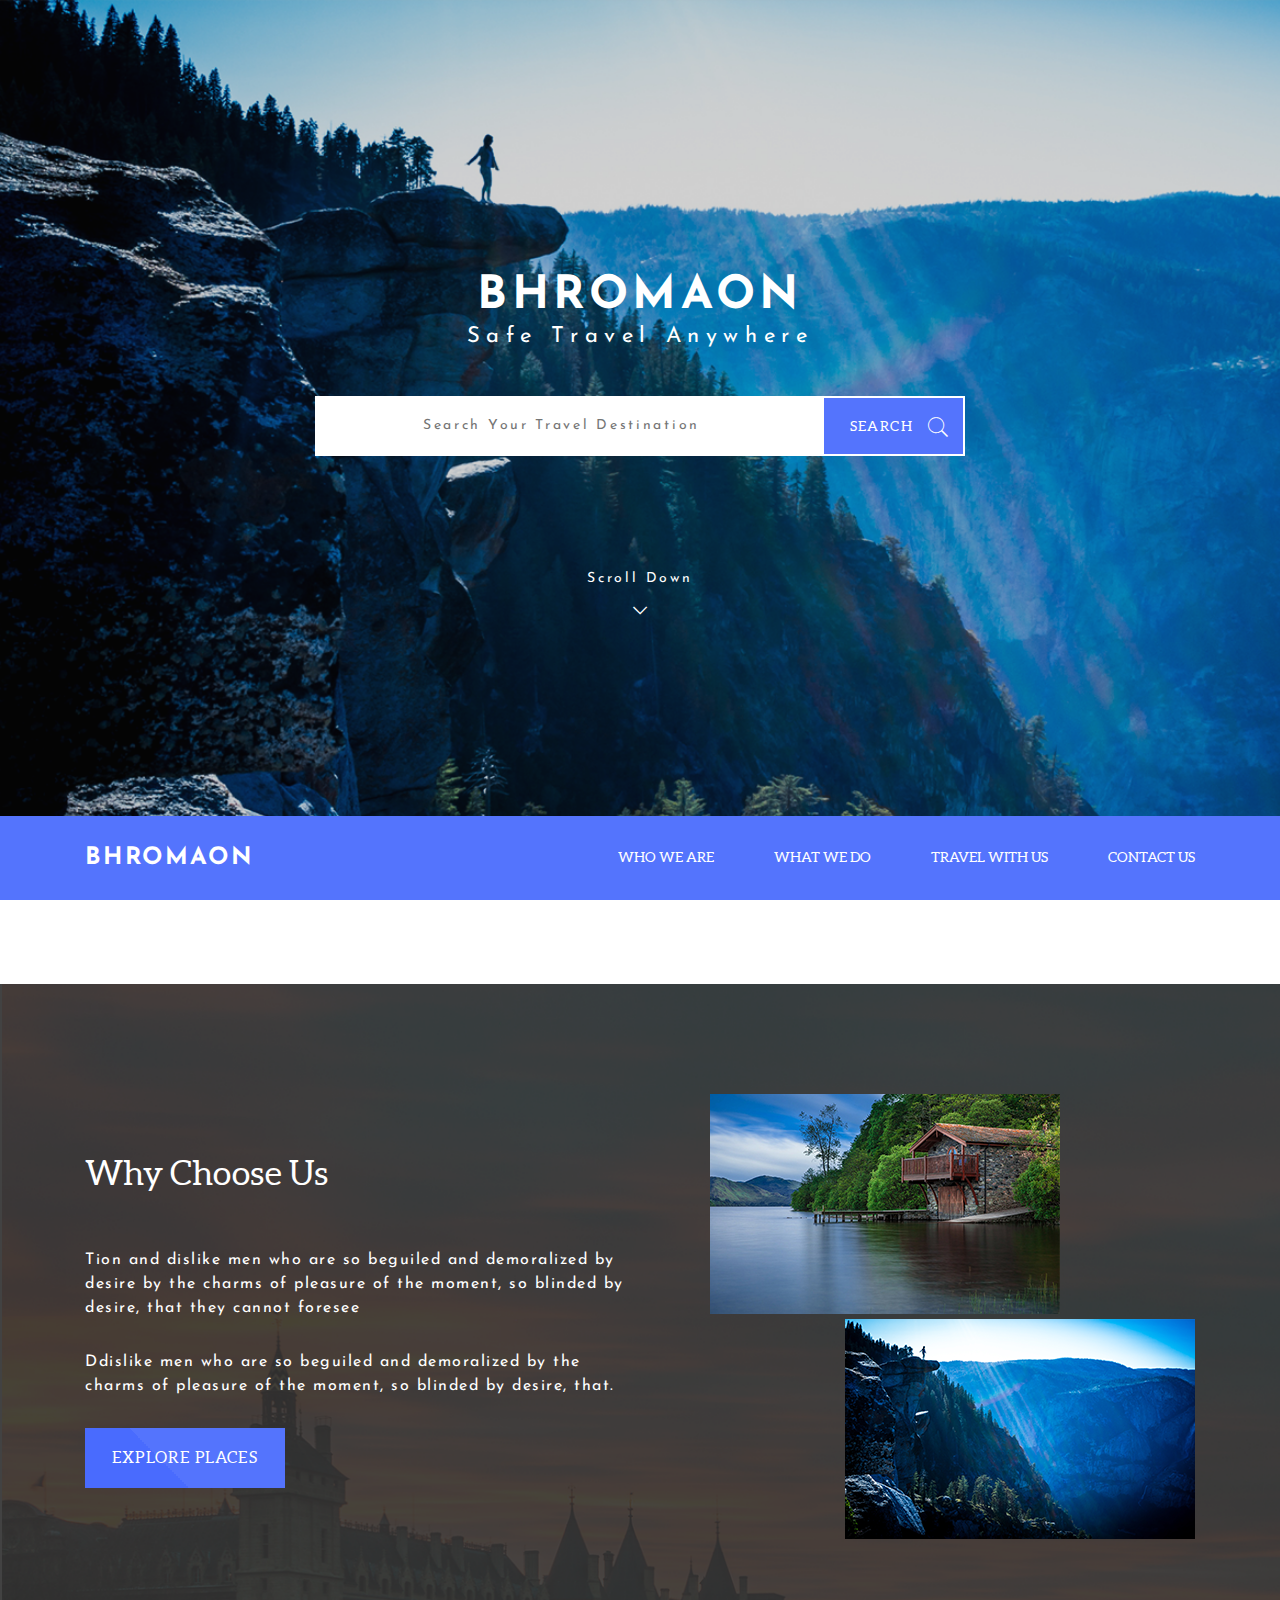
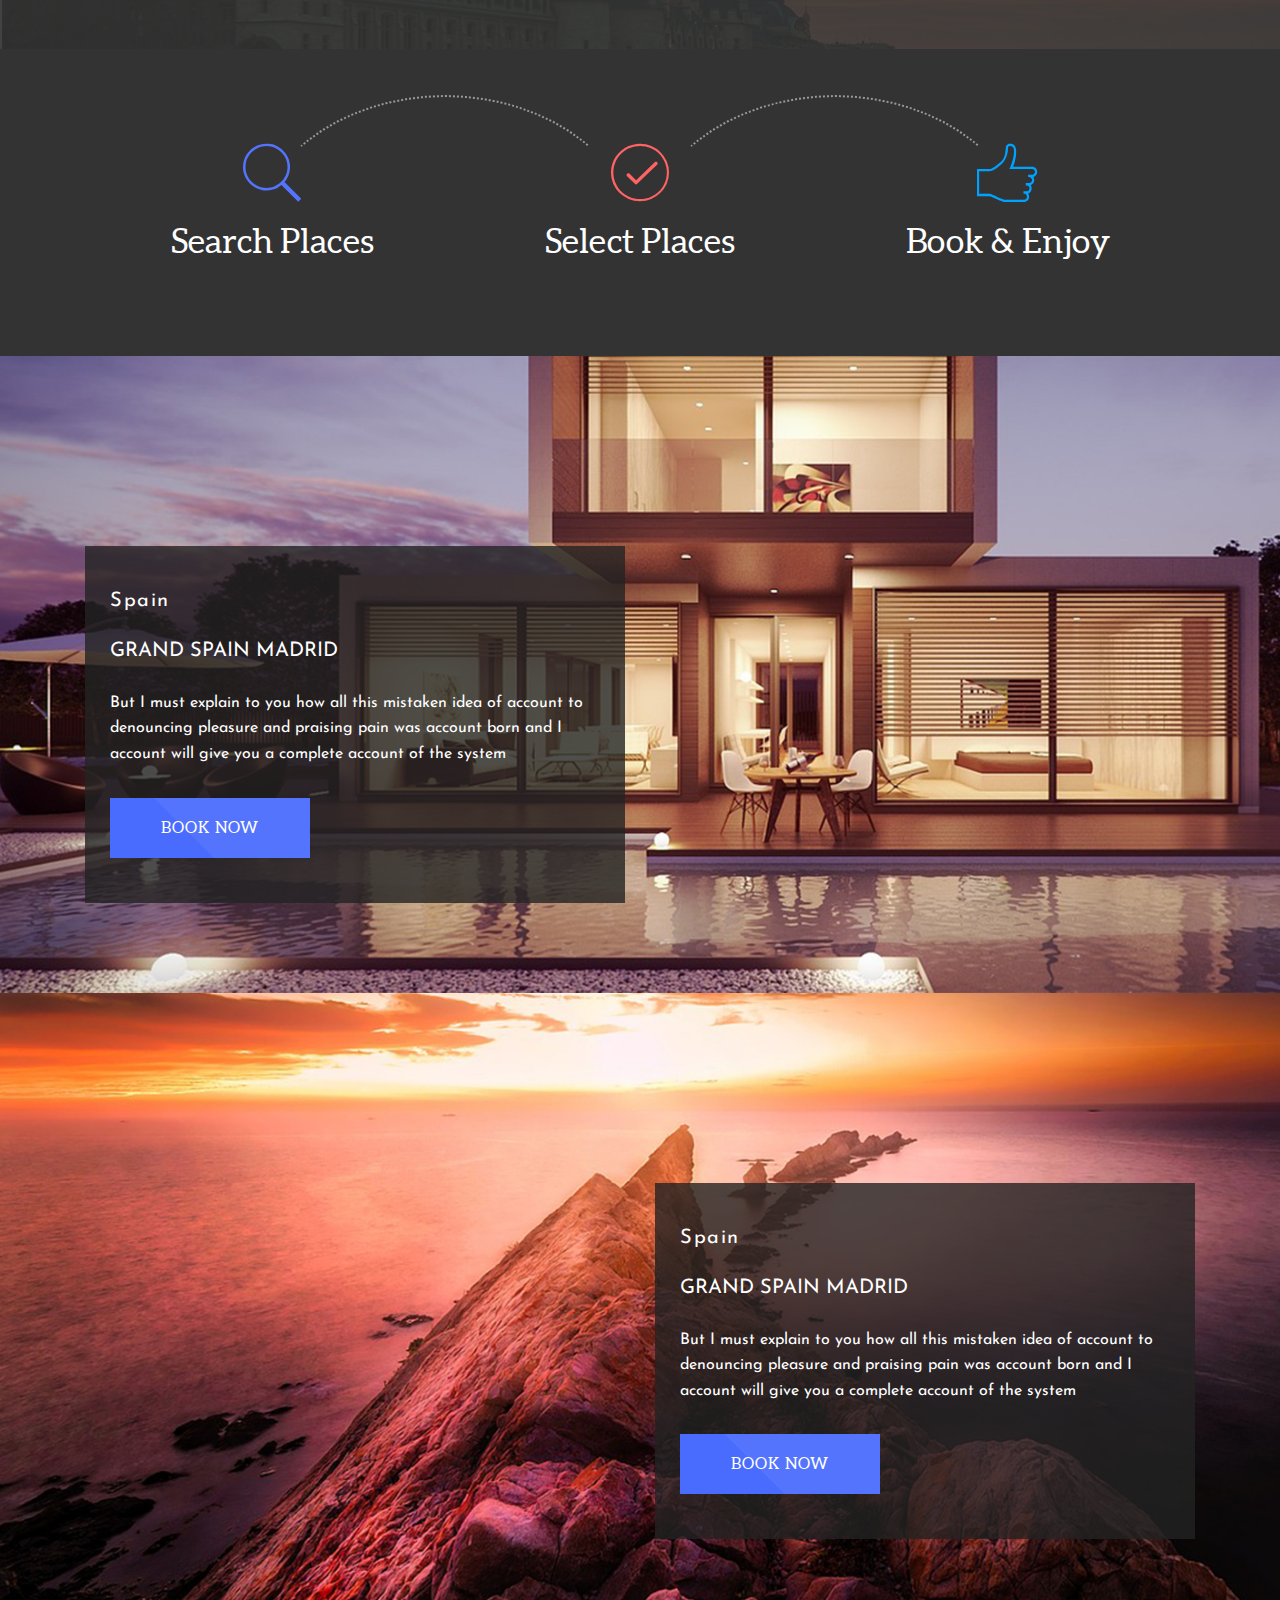
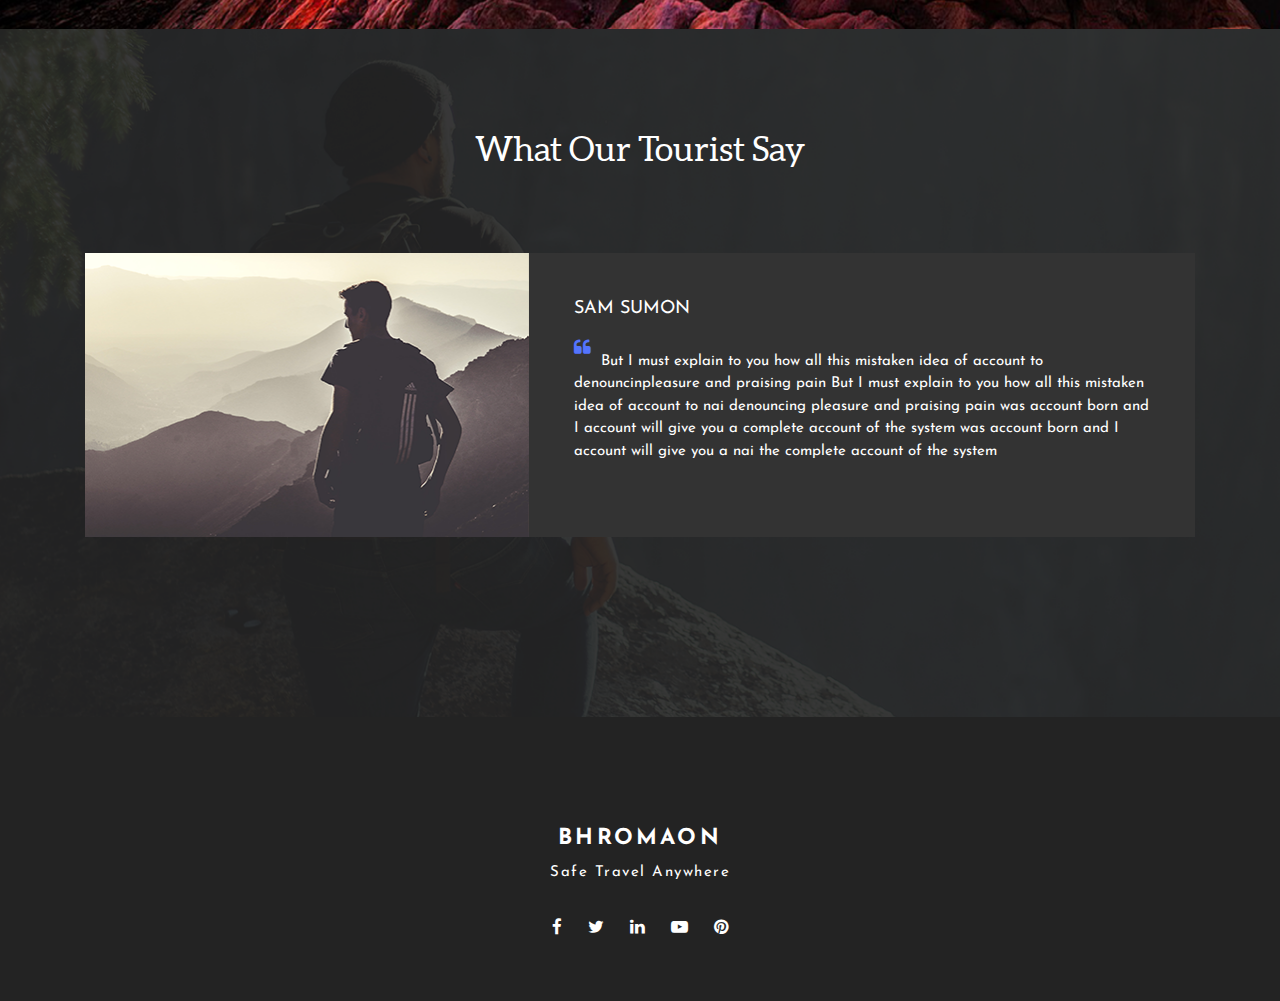
==== commit 9b5c25e1: "fixed header" ====
--- a/index.html
+++ b/index.html
@@ -11,32 +11,6 @@
     <script src="src/js/main.js"></script>
 </head>
 <body>
-    <header class="header">
-        <div class="container">
-            <div class="header__holder">
-                <a class="header__logo-link" href="#">Bhromaon</a>
-                <div class="header__burger">
-                    <span class="header__burger-line"></span>
-                </div>
-                <nav class="header__nav">
-                    <ul class="header__list">
-                        <li class="header__list-item">
-                            <a href="#" class="header__nav-link">Who We Are</a>
-                        </li>
-                        <li class="header__list-item">
-                            <a href="#" class="header__nav-link">What We Do</a>
-                        </li>
-                        <li class="header__list-item">
-                            <a href="#" class="header__nav-link">Travel With Us</a>
-                        </li>
-                        <li class="header__list-item">
-                            <a href="#" class="header__nav-link">Contact Us</a>
-                        </li>
-                    </ul>
-                </nav>
-            </div>
-        </div>
-    </header>
     <main class="main">
         <section class="hero" style="background-image: url('src/img/hero-bg.png');">
             <div class="container">
@@ -61,6 +35,32 @@
                 </div>
             </div>
         </section>
+        <header class="header">
+            <div class="container">
+                <div class="header__holder">
+                    <a class="header__logo-link" href="#">Bhromaon</a>
+                    <div class="header__burger">
+                        <span class="header__burger-line"></span>
+                    </div>
+                    <nav class="header__nav">
+                        <ul class="header__list">
+                            <li class="header__list-item">
+                                <a href="##" class="header__nav-link">Who We Are</a>
+                            </li>
+                            <li class="header__list-item">
+                                <a href="##" class="header__nav-link">What We Do</a>
+                            </li>
+                            <li class="header__list-item">
+                                <a href="##" class="header__nav-link">Travel With Us</a>
+                            </li>
+                            <li class="header__list-item">
+                                <a href="##" class="header__nav-link">Contact Us</a>
+                            </li>
+                        </ul>
+                    </nav>
+                </div>
+            </div>
+        </header>
         <section class="why" id="why" style="background-image: url('src/img/why-bg.png');">
             <div class="container">
                 <div class="why__holder">
--- a/src/css/main.css
+++ b/src/css/main.css
@@ -1 +1 @@
-@charset "UTF-8";@font-face{font-family:"Aleo";src:url("../fonts/aleo/aleo-regular-webfont.eot");src:url("../fonts/aleo/aleo-regular-webfont.eot?#iefix") format("embedded-opentype"),url("../fonts/aleo/aleo-regular-webfont.woff2") format("woff2"),url("../fonts/aleo/aleo-regular-webfont.woff") format("woff"),url("../fonts/aleo/aleo-regular-webfont.ttf") format("truetype"),url("../fonts/aleo/aleo-regular-webfont.svg#aleoregular") format("svg");font-weight:400;font-style:normal}@font-face{font-family:"Josefin Sans";src:url("../fonts/josefin-sans/JosefinSans-Regular.ttf");font-weight:400;font-style:normal}@font-face{font-family:"Josefin Sans";src:url("../fonts/josefin-sans/JosefinSans-Bold.ttf");font-weight:700;font-style:normal}@font-face{font-family:"icomoon";src:url("../icons/icomoon.eot?cszseu");src:url("../icons/icomoon.eot?cszseu#iefix") format("embedded-opentype"),url("../icons/icomoon.ttf?cszseu") format("truetype"),url("../icons/icomoon.woff?cszseu") format("woff"),url("../icons/icomoon.svg?cszseu#icomoon") format("svg");font-weight:normal;font-style:normal;font-display:block}i{font-family:"icomoon"!important;speak:never;font-style:normal;font-weight:normal;font-variant:normal;text-transform:none;line-height:1;-webkit-font-smoothing:antialiased;-moz-osx-font-smoothing:grayscale}.icon-hero-arrow:before{content:"";color:#fff}.icon-hero-search:before{content:"";color:#fff}.icon-how-hand:before{content:"";color:#00a2ff}.icon-how-search:before{content:"";color:#5474fd}.icon-how-select:before{content:"";color:#ff6363}.icon-twitter:before{content:""}.icon-facebook:before{content:""}.icon-facebook-f:before{content:""}.icon-pinterest:before{content:""}.icon-linkedin:before{content:""}.icon-quote-left:before{content:""}.icon-youtube-play:before{content:""}.header{background-color:#5474fd;position:fixed;top:0;left:0;width:100%;padding:30px 0;z-index:3}@media (max-width:1024px){.header{padding:25px 0}}@media (max-width:768px){.header{padding:20px 0}}@media (max-width:480px){.header{padding:15px 0}}.header__holder{position:relative;display:-webkit-box;display:-ms-flexbox;display:flex;-ms-flex-wrap:wrap;flex-wrap:wrap;-webkit-box-pack:justify;-ms-flex-pack:justify;justify-content:space-between;-webkit-box-align:center;-ms-flex-align:center;align-items:center}.header__logo-link{text-decoration:none;text-transform:uppercase;font-size:24px;font-weight:700;color:#fff;letter-spacing:2.4px}@media (max-width:480px){.header__logo-link{font-size:18px;letter-spacing:2px}}.header__burger{display:none}@media (max-width:768px){.header__burger{display:block;position:relative;width:30px;height:20px;cursor:pointer}.header__burger:before{content:"";background-color:#fff;position:absolute;width:100%;height:2px;left:0;top:0;-webkit-transition:all 0.3s ease 0s;transition:all 0.3s ease 0s}.header__burger:after{content:"";background-color:#fff;position:absolute;width:100%;height:2px;left:0;bottom:0;-webkit-transition:all 0.3s ease 0s;transition:all 0.3s ease 0s}.header__burger.active:before{-webkit-transform:rotate(45deg);transform:rotate(45deg);top:9px}.header__burger.active:after{-webkit-transform:rotate(-45deg);transform:rotate(-45deg);bottom:9px}}@media (max-width:480px){.header__burger{width:25px;height:15px}.header__burger.active:before{top:6.5px}.header__burger.active:after{bottom:6.5px}}@media (max-width:768px){.header__burger-line{content:"";background-color:#fff;position:absolute;width:100%;height:2px;left:0;top:9px;-webkit-transition:all 0.3s ease 0s;transition:all 0.3s ease 0s}.header__burger-line.active{-webkit-transform:scale(0);transform:scale(0)}}@media (max-width:480px){.header__burger-line{top:7px}}@media (max-width:768px){.header__nav{position:fixed;top:63px;right:0;width:35%;height:35%;overflow:auto;opacity:0;visibility:hidden;background:linear-gradient(65deg,#496BFE 35%,#5474fd 35%);-webkit-clip-path:polygon(0% 0%,100% 0%,100% 100%,20% 100%);clip-path:polygon(0% 0%,100% 0%,100% 100%,20% 100%);padding:30px 0;-webkit-transform:translateX(100%);transform:translateX(100%);-webkit-transition:all 0.7s ease 0s;transition:all 0.7s ease 0s}.header__nav.active{opacity:1;visibility:visible;-webkit-transform:translateX(0px);transform:translateX(0px);-webkit-transition:all 0.7s ease 0s;transition:all 0.7s ease 0s}}@media (max-width:480px){.header__nav{top:48px;padding:25px 0;width:50%;height:35%;background:linear-gradient(70deg,#496BFE 35%,#5474fd 35%)}}.header__list{display:-webkit-box;display:-ms-flexbox;display:flex;-ms-flex-wrap:wrap;flex-wrap:wrap;height:100%}@media (max-width:768px){.header__list{padding-left:40px}}@media (max-width:480px){.header__list{padding-left:27px}}.header__list-item{margin-left:60px}@media (max-width:1024px){.header__list-item{margin-left:45px}}@media (max-width:768px){.header__list-item{margin-bottom:25px;margin-left:0;width:100%}.header__list-item:nth-child(2){padding-left:25px}.header__list-item:nth-last-child(2){padding-left:50px}.header__list-item:last-child{padding-left:80px}}@media (max-width:480px){.header__list-item:nth-child(2){padding-left:20px}.header__list-item:nth-last-child(2){padding-left:40px}.header__list-item:last-child{padding-left:60px}}.header__nav-link{text-decoration:none;text-transform:uppercase;font-family:"Aleo";font-size:14px;color:#fff}@media (max-width:768px){.header__nav-link{font-size:18px}}@media (max-width:480px){.header__nav-link{font-size:13px}}.header__nav-link:hover{color:#999;-webkit-transition:color linear 0.2s;transition:color linear 0.2s}.hero{background-repeat:no-repeat;background-size:cover;width:100%;height:100vh;display:-webkit-box;display:-ms-flexbox;display:flex;-ms-flex-wrap:wrap;flex-wrap:wrap;-webkit-box-pack:center;-ms-flex-pack:center;justify-content:center;-ms-flex-line-pack:center;align-content:center;text-align:center}.hero__title{text-transform:uppercase;font-size:48px;font-weight:700;letter-spacing:4.8px;line-height:55%;margin-bottom:15px}@media (max-width:1280px){.hero__title{font-size:46px;letter-spacing:4.6px}}@media (max-width:1024px){.hero__title{font-size:44px;letter-spacing:4.2px}}@media (max-width:768px){.hero__title{font-size:40px;letter-spacing:3.8px}}@media (max-width:480px){.hero__title{font-size:38px;letter-spacing:3.5px;margin-bottom:10px}}.hero__subtitle{display:inline-block;font-size:22px;font-weight:400;letter-spacing:6.82px;line-height:120%;margin-bottom:50px}@media (max-width:1280px){.hero__subtitle{letter-spacing:6.6px;margin-bottom:45px}}@media (max-width:1024px){.hero__subtitle{font-size:20px;letter-spacing:6px;margin-bottom:35px}}@media (max-width:768px){.hero__subtitle{font-size:18px;letter-spacing:5px;margin-bottom:30px}}@media (max-width:480px){.hero__subtitle{font-size:16px;letter-spacing:6.82px;line-height:110%;margin-bottom:25px}}.hero__form{margin-bottom:120px}@media (max-width:1280px){.hero__form{margin-bottom:110px}}@media (max-width:1024px){.hero__form{margin-bottom:100px}}@media (max-width:768px){.hero__form{margin-bottom:90px}}@media (max-width:480px){.hero__form{margin-bottom:80px}}.hero__label{display:-webkit-box;display:-ms-flexbox;display:flex;margin:0 auto;background-color:#fff;max-width:650px;height:60px}@media (max-width:1024px){.hero__label{max-width:600px;height:60px}}@media (max-width:768px){.hero__label{max-width:500px;height:50px}}@media (max-width:480px){.hero__label{height:40px}}.hero__input{border:none;outline:none;width:78%;text-align:center;font-family:"Josefin Sans";font-size:14px;color:#999;letter-spacing:2.8px;line-height:185%;-webkit-appearance:none}@media (max-width:1280px){.hero__input{letter-spacing:2.7px;line-height:180%}}@media (max-width:1024px){.hero__input{letter-spacing:2.6px;line-height:170%}}@media (max-width:768px){.hero__input{width:75%;letter-spacing:2.4px;line-height:160%}}@media (max-width:480px){.hero__input{width:72%;font-size:13px;letter-spacing:2.2px;line-height:150%}}.hero__button{display:-webkit-box;display:-ms-flexbox;display:flex;-ms-flex-wrap:wrap;flex-wrap:wrap;-webkit-box-pack:end;-ms-flex-pack:end;justify-content:flex-end;-webkit-box-align:center;-ms-flex-align:center;align-items:center;background-color:#5474fd;border:2px solid #fff;outline:none;width:22%;font-size:20px;color:#fff;padding:15px;cursor:pointer}.hero__button:hover{background-color:#496BFE;-webkit-transition:background-color linear 0.2s;transition:background-color linear 0.2s}.hero__button:active{-webkit-transform:scale(0.9);transform:scale(0.9);-webkit-transition:-webkit-transform linear 0.2s;transition:-webkit-transform linear 0.2s;transition:transform linear 0.2s;transition:transform linear 0.2s,-webkit-transform linear 0.2s}@media (max-width:1024px){.hero__button{font-size:18px;padding:13px}}@media (max-width:768px){.hero__button{border:1px solid #fff;width:25%;font-size:18px;padding:12px}}@media (max-width:480px){.hero__button{-webkit-box-pack:center;-ms-flex-pack:center;justify-content:center;border:1px solid #fff;width:28%;font-size:12px;padding:5px}}.hero__btn-text{text-transform:uppercase;font-family:"Aleo";font-size:14px;letter-spacing:1.4px;line-height:185%;padding:2px 15px 0 0}@media (max-width:1024px){.hero__btn-text{padding:2px 12px 0 0}}@media (max-width:768px){.hero__btn-text{letter-spacing:1.3px;line-height:160%;padding:2px 10px 0 0}}@media (max-width:480px){.hero__btn-text{font-size:10px;letter-spacing:1.1px;line-height:140%;padding:2px 5px 0 0}}.hero__scroll-link{text-decoration:none;font-size:8px;color:#fff}.hero__scroll-text{display:inline-block;font-size:14px;letter-spacing:2.8px;line-height:185%;margin-bottom:15px}@media (max-width:768px){.hero__scroll-text{letter-spacing:2.6px;line-height:170%;margin-bottom:10px}}@media (max-width:480px){.hero__scroll-text{letter-spacing:2.2px;line-height:150%}}.why{background-repeat:no-repeat;background-size:cover;width:100%;display:-webkit-box;display:-ms-flexbox;display:flex;-ms-flex-wrap:wrap;flex-wrap:wrap;-ms-flex-line-pack:center;align-content:center;padding:120px 0}@media (max-width:1280px){.why{padding:110px 0}}@media (max-width:1024px){.why{padding:100px 0}}@media (max-width:768px){.why{padding:80px 0}}@media (max-width:480px){.why{padding:60px 0}}.why__holder{display:-webkit-box;display:-ms-flexbox;display:flex;-webkit-box-orient:horizontal;-webkit-box-direction:normal;-ms-flex-direction:row;flex-direction:row}@media (max-width:480px){.why__holder{-webkit-box-orient:vertical;-webkit-box-direction:reverse;-ms-flex-direction:column-reverse;flex-direction:column-reverse}}.why__column{width:50%}.why__column_left{padding:80px 15px 0 0}@media (max-width:1280px){.why__column_left{padding:70px 15px 0 0}}@media (max-width:1024px){.why__column_left{padding:60px 15px 0 0}}@media (max-width:768px){.why__column_left{padding:40px 15px 0 0}}@media (max-width:480px){.why__column_left{width:100%;padding:30px 15px 0 0}}.why__column_right{padding:0 0 0 80px}@media (max-width:1280px){.why__column_right{padding:0 0 0 70px}}@media (max-width:1024px){.why__column_right{padding:0 0 0 60px}}@media (max-width:768px){.why__column_right{padding:0 0 0 40px}}@media (max-width:480px){.why__column_right{padding:0;width:100%}}.why__title{font-family:"Aleo";font-size:36px;font-weight:400;line-height:70%;margin-bottom:65px}@media (max-width:1280px){.why__title{font-size:34px;margin-bottom:60px}}@media (max-width:1024px){.why__title{font-size:32px;margin-bottom:50px}}@media (max-width:768px){.why__title{font-size:28px;margin-bottom:40px}}@media (max-width:480px){.why__title{font-size:26px;margin-bottom:30px}}.why__text-holder{font-size:16px;letter-spacing:1.6px;line-height:160%;margin-bottom:35px}.why__text-holder_bottom{margin-bottom:50px}@media (max-width:1280px){.why__text-holder_bottom{margin-bottom:45px}}@media (max-width:1024px){.why__text-holder_bottom{margin-bottom:40px}}@media (max-width:768px){.why__text-holder_bottom{margin-bottom:30px}}@media (max-width:480px){.why__text-holder_bottom{margin-bottom:20px}}@media (max-width:1280px){.why__text-holder{letter-spacing:1.5px;line-height:150%;margin-bottom:30px}}@media (max-width:1024px){.why__text-holder{font-size:15px;letter-spacing:1.4px;line-height:140%;margin-bottom:25px}}@media (max-width:768px){.why__text-holder{font-size:14px;letter-spacing:1.3px;line-height:130%;margin-bottom:20px}}@media (max-width:480px){.why__text-holder{font-size:12px;letter-spacing:1.2px;line-height:120%;margin-bottom:15px}}.why__btn-link{display:block;text-decoration:none;text-transform:uppercase;text-align:center;background:linear-gradient(45deg,#496BFE 40%,#5474fd 40%);max-width:225px;width:100%;padding:20px 15px;font-family:"Aleo";font-size:16px;color:#fff;letter-spacing:1.2px;line-height:160%}.why__btn-link:hover{-webkit-box-shadow:0 2px 5px 2px rgba(255,255,255,0.5);box-shadow:0 2px 5px 2px rgba(255,255,255,0.5);-webkit-transition:-webkit-box-shadow linear 0.2s;transition:-webkit-box-shadow linear 0.2s;transition:box-shadow linear 0.2s;transition:box-shadow linear 0.2s,-webkit-box-shadow linear 0.2s}.why__btn-link:active{-webkit-transform:scale(0.9);transform:scale(0.9);-webkit-transition:-webkit-transform linear 0.2s;transition:-webkit-transform linear 0.2s;transition:transform linear 0.2s;transition:transform linear 0.2s,-webkit-transform linear 0.2s}@media (max-width:1280px){.why__btn-link{max-width:200px;padding:18px 15px;line-height:150%}}@media (max-width:1024px){.why__btn-link{max-width:180px;padding:15px;font-size:15px;line-height:140%}}@media (max-width:768px){.why__btn-link{max-width:160px;padding:15px 10px;font-size:14px;letter-spacing:1.1px;line-height:130%}}@media (max-width:480px){.why__btn-link{max-width:130px;padding:15px 8px;font-size:12px;letter-spacing:1px;line-height:100%}}.why__img-holder{display:-webkit-box;display:-ms-flexbox;display:flex;-ms-flex-wrap:wrap;flex-wrap:wrap;margin-bottom:5px}@media (max-width:480px){.why__img-holder{width:100%}}.why__img-holder_bottom{-webkit-box-pack:end;-ms-flex-pack:end;justify-content:flex-end;margin-bottom:0}.why__img{max-width:350px;width:100%}.how{background-color:#333;width:100%;padding:105px 0 110px;text-align:center;position:relative}@media (max-width:1280px){.how{padding:95px 0 100px}}@media (max-width:1024px){.how{padding:85px 0 90px}}@media (max-width:768px){.how{padding:65px 0 70px}}@media (max-width:480px){.how{padding:45px 0 50px}}.how__elipse-holder{display:-webkit-box;display:-ms-flexbox;display:flex;-webkit-box-pack:center;-ms-flex-pack:center;justify-content:center;width:100%;height:100%;max-height:350px;position:absolute;left:0;top:15%;z-index:2}@media (max-width:1024px){.how__elipse-holder{max-height:350px;top:15%}}@media (max-width:768px){.how__elipse-holder{max-height:350px;top:15%}}@media (max-width:480px){.how__elipse-holder{display:none}}.how__elipse-line{max-width:390px;width:100%;height:100%;border:dotted 2px #999;border-color:#999 transparent transparent transparent;border-radius:50%}@media (max-width:1024px){.how__elipse-line{max-width:310px}}@media (max-width:768px){.how__elipse-line{max-width:230px}}.how__list{display:-webkit-box;display:-ms-flexbox;display:flex;-ms-flex-wrap:wrap;flex-wrap:wrap;-ms-flex-pack:distribute;justify-content:space-around}@media (max-width:480px){.how__list{-webkit-box-orient:vertical;-webkit-box-direction:normal;-ms-flex-direction:column;flex-direction:column}}.how__list-item{font-family:"Aleo";font-size:36px;line-height:70%}@media (max-width:1280px){.how__list-item{font-size:34px}}@media (max-width:1024px){.how__list-item{font-size:32px}}@media (max-width:768px){.how__list-item{font-size:28px}}@media (max-width:480px){.how__list-item{font-size:18px;margin-bottom:15px}}.how__icon-holder{font-size:60px;margin-bottom:30px}@media (max-width:1280px){.how__icon-holder{font-size:58px}}@media (max-width:1024px){.how__icon-holder{font-size:55px;margin-bottom:25px}}@media (max-width:768px){.how__icon-holder{font-size:50px;margin-bottom:20px}}@media (max-width:480px){.how__icon-holder{font-size:30px;margin-bottom:15px}}.booking-top{background-repeat:no-repeat;background-size:cover;width:100%;padding:100px 0}@media (max-width:1280px){.booking-top{padding:90px 0}}@media (max-width:1024px){.booking-top{padding:70px 0}}@media (max-width:768px){.booking-top{padding:60px 0}}@media (max-width:480px){.booking-top{padding:40px 0}}.booking-top .container{padding:130px 30px 0}@media (max-width:1280px){.booking-top .container{padding:100px 30px 0}}@media (max-width:1024px){.booking-top .container{padding:80px 30px 0}}@media (max-width:768px){.booking-top .container{padding:60px 30px 0}}@media (max-width:480px){.booking-top .container{padding:40px 30px 0}}.booking-top__holder{max-width:540px;width:100%;padding:50px 25px;background-color:rgba(35,35,35,0.8)}@media (max-width:1280px){.booking-top__holder{padding:45px 25px}}@media (max-width:1024px){.booking-top__holder{padding:40px 25px}}@media (max-width:768px){.booking-top__holder{padding:35px 20px}}@media (max-width:480px){.booking-top__holder{padding:30px 15px}}.booking-top__title{font-size:20px;font-weight:400;letter-spacing:1.5px;margin-bottom:30px}@media (max-width:1024px){.booking-top__title{font-size:18px;letter-spacing:1.4px;margin-bottom:25px}}@media (max-width:768px){.booking-top__title{font-size:16px;letter-spacing:1.3px;margin-bottom:20px}}@media (max-width:480px){.booking-top__title{font-size:16px;letter-spacing:1.2px;margin-bottom:15px}}.booking-top__subtitle{text-transform:uppercase;font-size:20px;font-weight:400;margin-bottom:30px}@media (max-width:1024px){.booking-top__subtitle{font-size:18px;margin-bottom:25px}}@media (max-width:768px){.booking-top__subtitle{font-size:16px;margin-bottom:20px}}@media (max-width:480px){.booking-top__subtitle{font-size:16px;margin-bottom:15px}}.booking-top__text-holder{font-size:16px;line-height:160%;margin-bottom:30px}@media (max-width:1024px){.booking-top__text-holder{line-height:150%;margin-bottom:25px}}@media (max-width:768px){.booking-top__text-holder{font-size:15px;line-height:140%;margin-bottom:20px}}@media (max-width:480px){.booking-top__text-holder{font-size:13px;line-height:130%;margin-bottom:15px}}.booking-top__link-btn{display:block;text-decoration:none;text-transform:uppercase;text-align:center;background:linear-gradient(45deg,#496BFE 40%,#5474fd 40%);max-width:225px;width:100%;padding:20px 15px;font-family:"Aleo";font-size:16px;color:#fff;letter-spacing:1.2px;line-height:160%}.booking-top__link-btn:hover{-webkit-box-shadow:0 2px 5px 2px rgba(255,255,255,0.5);box-shadow:0 2px 5px 2px rgba(255,255,255,0.5);-webkit-transition:-webkit-box-shadow linear 0.2s;transition:-webkit-box-shadow linear 0.2s;transition:box-shadow linear 0.2s;transition:box-shadow linear 0.2s,-webkit-box-shadow linear 0.2s}.booking-top__link-btn:active{-webkit-transform:scale(0.9);transform:scale(0.9);-webkit-transition:-webkit-transform linear 0.2s;transition:-webkit-transform linear 0.2s;transition:transform linear 0.2s;transition:transform linear 0.2s,-webkit-transform linear 0.2s}@media (max-width:1280px){.booking-top__link-btn{max-width:200px;padding:18px 15px;line-height:150%}}@media (max-width:1024px){.booking-top__link-btn{max-width:180px;padding:15px;font-size:15px;line-height:140%}}@media (max-width:768px){.booking-top__link-btn{max-width:160px;padding:15px;font-size:14px;letter-spacing:1.1px;line-height:130%}}@media (max-width:480px){.booking-top__link-btn{max-width:130px;padding:10px;font-size:12px;letter-spacing:1px;line-height:120%}}.booking-bottom{background-repeat:no-repeat;background-size:cover;width:100%;padding:100px 0}@media (max-width:1280px){.booking-bottom{padding:90px 0}}@media (max-width:1024px){.booking-bottom{padding:70px 0}}@media (max-width:768px){.booking-bottom{padding:60px 0}}@media (max-width:480px){.booking-bottom{padding:40px 0}}.booking-bottom .container{padding:130px 30px 0;display:-webkit-box;display:-ms-flexbox;display:flex;-webkit-box-pack:end;-ms-flex-pack:end;justify-content:flex-end}@media (max-width:1280px){.booking-bottom .container{padding:100px 30px 0}}@media (max-width:1024px){.booking-bottom .container{padding:80px 30px 0}}@media (max-width:768px){.booking-bottom .container{padding:60px 30px 0}}@media (max-width:480px){.booking-bottom .container{padding:40px 30px 0}}.booking-bottom__holder{max-width:540px;width:100%;padding:50px 25px;background-color:rgba(35,35,35,0.8)}@media (max-width:1280px){.booking-bottom__holder{padding:45px 25px}}@media (max-width:1024px){.booking-bottom__holder{padding:40px 25px}}@media (max-width:768px){.booking-bottom__holder{padding:35px 20px}}@media (max-width:480px){.booking-bottom__holder{padding:30px 15px}}.booking-bottom__title{font-size:20px;font-weight:400;letter-spacing:1.5px;margin-bottom:30px}@media (max-width:1024px){.booking-bottom__title{font-size:18px;letter-spacing:1.4px;margin-bottom:25px}}@media (max-width:768px){.booking-bottom__title{font-size:16px;letter-spacing:1.3px;margin-bottom:20px}}@media (max-width:480px){.booking-bottom__title{font-size:16px;letter-spacing:1.2px;margin-bottom:15px}}.booking-bottom__subtitle{text-transform:uppercase;font-size:20px;font-weight:400;margin-bottom:30px}@media (max-width:1024px){.booking-bottom__subtitle{font-size:18px;margin-bottom:25px}}@media (max-width:768px){.booking-bottom__subtitle{font-size:16px;margin-bottom:20px}}@media (max-width:480px){.booking-bottom__subtitle{font-size:16px;margin-bottom:15px}}.booking-bottom__text-holder{font-size:16px;line-height:160%;margin-bottom:30px}@media (max-width:1024px){.booking-bottom__text-holder{line-height:150%;margin-bottom:25px}}@media (max-width:768px){.booking-bottom__text-holder{font-size:15px;line-height:140%;margin-bottom:20px}}@media (max-width:480px){.booking-bottom__text-holder{font-size:13px;line-height:130%;margin-bottom:15px}}.booking-bottom__link-btn{display:block;text-decoration:none;text-transform:uppercase;text-align:center;background:linear-gradient(45deg,#496BFE 40%,#5474fd 40%);max-width:225px;width:100%;padding:20px 15px;font-family:"Aleo";font-size:16px;color:#fff;letter-spacing:1.2px;line-height:160%}.booking-bottom__link-btn:hover{-webkit-box-shadow:0 2px 5px 2px rgba(255,255,255,0.5);box-shadow:0 2px 5px 2px rgba(255,255,255,0.5);-webkit-transition:-webkit-box-shadow linear 0.2s;transition:-webkit-box-shadow linear 0.2s;transition:box-shadow linear 0.2s;transition:box-shadow linear 0.2s,-webkit-box-shadow linear 0.2s}.booking-bottom__link-btn:active{-webkit-transform:scale(0.9);transform:scale(0.9);-webkit-transition:-webkit-transform linear 0.2s;transition:-webkit-transform linear 0.2s;transition:transform linear 0.2s;transition:transform linear 0.2s,-webkit-transform linear 0.2s}@media (max-width:1280px){.booking-bottom__link-btn{max-width:200px;padding:18px 15px;line-height:150%}}@media (max-width:1024px){.booking-bottom__link-btn{max-width:180px;padding:15px;font-size:15px;line-height:140%}}@media (max-width:768px){.booking-bottom__link-btn{max-width:160px;padding:15px;font-size:14px;letter-spacing:1.1px;line-height:130%}}@media (max-width:480px){.booking-bottom__link-btn{max-width:130px;padding:10px;font-size:12px;letter-spacing:1px;line-height:120%}}.testimonial{background-repeat:no-repeat;background-size:cover;width:100%;padding:115px 0}@media (max-width:1280px){.testimonial{padding:105px 0}}@media (max-width:1024px){.testimonial{padding:95px 0}}@media (max-width:768px){.testimonial{padding:75px 0}}@media (max-width:480px){.testimonial{padding:35px 0;background-position:30%}}.testimonial__title{text-align:center;font-family:"Aleo";font-size:36px;font-weight:400;margin-bottom:95px}@media (max-width:1280px){.testimonial__title{font-size:34px;margin-bottom:85px}}@media (max-width:1024px){.testimonial__title{font-size:32px;margin-bottom:75px}}@media (max-width:768px){.testimonial__title{font-size:30px;margin-bottom:55px}}@media (max-width:480px){.testimonial__title{font-size:28px;margin-bottom:35px}}.testimonial__content{background-color:#333;display:-webkit-box;display:-ms-flexbox;display:flex;-ms-flex-wrap:wrap;flex-wrap:wrap;margin-bottom:85px}@media (max-width:1280px){.testimonial__content{margin-bottom:75px}}@media (max-width:1024px){.testimonial__content{margin-bottom:65px}}@media (max-width:768px){.testimonial__content{margin-bottom:45px}}@media (max-width:480px){.testimonial__content{margin-bottom:15px}}.testimonial__img-holder{width:40%;max-width:445px}@media (max-width:1280px){.testimonial__img-holder{width:40%}}@media (max-width:1024px){.testimonial__img-holder{width:50%}}@media (max-width:768px){.testimonial__img-holder{width:50%}}@media (max-width:480px){.testimonial__img-holder{width:100%}}.testimonial__response-holder{width:60%;margin:0;padding:50px;font-size:16px;line-height:160%}@media (max-width:1280px){.testimonial__response-holder{padding:45px;font-size:15px;line-height:150%;width:60%}}@media (max-width:1024px){.testimonial__response-holder{padding:40px;font-size:15px;line-height:150%;width:50%}}@media (max-width:768px){.testimonial__response-holder{padding:25px;font-size:14px;line-height:130%;width:50%}}@media (max-width:480px){.testimonial__response-holder{padding:30px;font-size:12px;line-height:120%;width:100%}}.testimonial__name{text-transform:uppercase;font-size:20px;font-weight:400;margin-bottom:30px}@media (max-width:1280px){.testimonial__name{font-size:18px}}@media (max-width:1024px){.testimonial__name{font-size:18px;margin-bottom:25px}}@media (max-width:768px){.testimonial__name{font-size:16px;margin-bottom:20px}}@media (max-width:480px){.testimonial__name{font-size:14px;margin-bottom:15px}}.testimonial__icon-quote{font-size:20px;color:#5474fd;padding:0 10px 0 0;margin-top:-13px;float:left}@media (max-width:1280px){.testimonial__icon-quote{font-size:18px;padding:0 10px 0 0;margin-top:-13px}}@media (max-width:1024px){.testimonial__icon-quote{font-size:16px;padding:0 8px 0 0;margin-top:-12px}}@media (max-width:768px){.testimonial__icon-quote{font-size:15px;padding:0 7px 0 0;margin-top:-11px}}@media (max-width:480px){.testimonial__icon-quote{font-size:14px;padding:0 6px 0 0;margin-top:-10px}}.footer{background-color:#232323;padding:120px 0 50px}@media (max-width:1280px){.footer{padding:110px 0 50px}}@media (max-width:1024px){.footer{padding:90px 0 40px}}@media (max-width:768px){.footer{padding:70px 0 30px}}@media (max-width:480px){.footer{padding:50px 0 20px}}.footer__holder{width:100%;display:-webkit-box;display:-ms-flexbox;display:flex;-webkit-box-orient:vertical;-webkit-box-direction:normal;-ms-flex-direction:column;flex-direction:column;text-align:center}.footer__logo-link{text-decoration:none;text-transform:uppercase;font-size:24px;font-weight:700;color:#fff;letter-spacing:3.36px;margin-bottom:15px}@media (max-width:1280px){.footer__logo-link{font-size:22px;letter-spacing:3.2px}}@media (max-width:1024px){.footer__logo-link{font-size:20px;letter-spacing:2.8px}}@media (max-width:768px){.footer__logo-link{font-size:18px;letter-spacing:2.5px;margin-bottom:10px}}@media (max-width:480px){.footer__logo-link{font-size:16px;letter-spacing:2px;margin-bottom:10px}}.footer__subtitle{font-size:16px;font-weight:400;letter-spacing:1.6px;margin-bottom:30px}@media (max-width:1280px){.footer__subtitle{font-size:15px;letter-spacing:1.5px;margin-bottom:25px}}@media (max-width:1024px){.footer__subtitle{font-size:15px;letter-spacing:1.5px;margin-bottom:25px}}@media (max-width:768px){.footer__subtitle{font-size:14px;letter-spacing:1.4px;margin-bottom:20px}}@media (max-width:480px){.footer__subtitle{font-size:13px;letter-spacing:1.3px;margin-bottom:15px}}.footer__social-list{display:-webkit-box;display:-ms-flexbox;display:flex;-webkit-box-pack:center;-ms-flex-pack:center;justify-content:center}.footer__list-item{padding:13px}.footer__list-item:first-child{padding-left:0}.footer__list-item:last-child{padding-right:0}@media (max-width:1280px){.footer__list-item{padding:13px}}@media (max-width:1024px){.footer__list-item{padding:13px}}@media (max-width:768px){.footer__list-item{padding:13px}}@media (max-width:480px){.footer__list-item{padding:13px}}.footer__social-link{text-decoration:none;font-size:18px;color:#fff}.footer__social-link:hover{color:#5474fd;-webkit-transition:color linear 0.2s;transition:color linear 0.2s}@media (max-width:1280px){.footer__social-link{font-size:17px}}@media (max-width:1024px){.footer__social-link{font-size:16px}}@media (max-width:768px){.footer__social-link{font-size:15px}}@media (max-width:480px){.footer__social-link{font-size:14px}}*{-webkit-box-sizing:border-box;box-sizing:border-box}body,html{-webkit-box-sizing:border-box;box-sizing:border-box;margin:0;padding:0;font-family:"Josefin Sans";font-weight:400;color:#fff}@media (max-width:768px){body .lock,html .lock{overflow:hidden}}h1,h2,h3,p{margin:0}ul{list-style:none;margin:0;padding:0}img{display:block;max-width:100%;min-height:100%}.container{max-width:1170px;width:100%;padding:0 30px;margin:0 auto}+@charset "UTF-8";@font-face{font-family:"Aleo";src:url("../fonts/aleo/aleo-regular-webfont.eot");src:url("../fonts/aleo/aleo-regular-webfont.eot?#iefix") format("embedded-opentype"),url("../fonts/aleo/aleo-regular-webfont.woff2") format("woff2"),url("../fonts/aleo/aleo-regular-webfont.woff") format("woff"),url("../fonts/aleo/aleo-regular-webfont.ttf") format("truetype"),url("../fonts/aleo/aleo-regular-webfont.svg#aleoregular") format("svg");font-weight:400;font-style:normal}@font-face{font-family:"Josefin Sans";src:url("../fonts/josefin-sans/JosefinSans-Regular.ttf");font-weight:400;font-style:normal}@font-face{font-family:"Josefin Sans";src:url("../fonts/josefin-sans/JosefinSans-Bold.ttf");font-weight:700;font-style:normal}@font-face{font-family:"icomoon";src:url("../icons/icomoon.eot?cszseu");src:url("../icons/icomoon.eot?cszseu#iefix") format("embedded-opentype"),url("../icons/icomoon.ttf?cszseu") format("truetype"),url("../icons/icomoon.woff?cszseu") format("woff"),url("../icons/icomoon.svg?cszseu#icomoon") format("svg");font-weight:normal;font-style:normal;font-display:block}i{font-family:"icomoon"!important;speak:never;font-style:normal;font-weight:normal;font-variant:normal;text-transform:none;line-height:1;-webkit-font-smoothing:antialiased;-moz-osx-font-smoothing:grayscale}.icon-hero-arrow:before{content:"";color:#fff}.icon-hero-search:before{content:"";color:#fff}.icon-how-hand:before{content:"";color:#00a2ff}.icon-how-search:before{content:"";color:#5474fd}.icon-how-select:before{content:"";color:#ff6363}.icon-twitter:before{content:""}.icon-facebook:before{content:""}.icon-facebook-f:before{content:""}.icon-pinterest:before{content:""}.icon-linkedin:before{content:""}.icon-quote-left:before{content:""}.icon-youtube-play:before{content:""}.header{background-color:#5474fd;position:sticky;top:-1px;bottom:0;left:0;padding:30px 0;z-index:3}@media (max-width:1024px){.header{padding:25px 0}}@media (max-width:768px){.header{padding:20px 0}}@media (max-width:480px){.header{padding:15px 0}}.header__holder{position:relative;display:-webkit-box;display:-ms-flexbox;display:flex;-ms-flex-wrap:wrap;flex-wrap:wrap;-webkit-box-pack:justify;-ms-flex-pack:justify;justify-content:space-between;-webkit-box-align:center;-ms-flex-align:center;align-items:center}.header__logo-link{text-decoration:none;text-transform:uppercase;font-size:24px;font-weight:700;color:#fff;letter-spacing:2.4px}@media (max-width:480px){.header__logo-link{font-size:18px;letter-spacing:2px}}.header__burger{display:none}@media (max-width:768px){.header__burger{display:block;position:relative;width:30px;height:20px;cursor:pointer}.header__burger:before{content:"";background-color:#fff;position:absolute;width:100%;height:2px;left:0;top:0;-webkit-transition:all 0.3s ease 0s;transition:all 0.3s ease 0s}.header__burger:after{content:"";background-color:#fff;position:absolute;width:100%;height:2px;left:0;bottom:0;-webkit-transition:all 0.3s ease 0s;transition:all 0.3s ease 0s}.header__burger.active:before{-webkit-transform:rotate(45deg);transform:rotate(45deg);top:9px}.header__burger.active:after{-webkit-transform:rotate(-45deg);transform:rotate(-45deg);bottom:9px}}@media (max-width:480px){.header__burger{width:25px;height:15px}.header__burger.active:before{top:6.5px}.header__burger.active:after{bottom:6.5px}}@media (max-width:768px){.header__burger-line{content:"";background-color:#fff;position:absolute;width:100%;height:2px;left:0;top:9px;-webkit-transition:all 0.3s ease 0s;transition:all 0.3s ease 0s}.header__burger-line.active{-webkit-transform:scale(0);transform:scale(0)}}@media (max-width:480px){.header__burger-line{top:7px}}@media (max-width:768px){.header__nav{position:fixed;bottom:63px;right:0;width:35%;height:35%;overflow:auto;opacity:0;visibility:hidden;background:linear-gradient(65deg,#496BFE 35%,#5474fd 35%);-webkit-clip-path:polygon(0% 0%,100% 0%,100% 100%,20% 100%);clip-path:polygon(0% 0%,100% 0%,100% 100%,20% 100%);padding:30px 0;-webkit-transform:translateX(100%);transform:translateX(100%);-webkit-transition:all 0.7s ease 0s;transition:all 0.7s ease 0s}.header__nav.active{opacity:1;visibility:visible;-webkit-transform:translateX(0px);transform:translateX(0px);-webkit-transition:all 0.7s ease 0s;transition:all 0.7s ease 0s}.header__nav.reverse{top:63px}}@media (max-width:480px){.header__nav{bottom:48px;padding:25px 0;width:50%;height:35%;background:linear-gradient(70deg,#496BFE 35%,#5474fd 35%)}.header__nav.reverse{top:48px}}.header__list{display:-webkit-box;display:-ms-flexbox;display:flex;-ms-flex-wrap:wrap;flex-wrap:wrap;height:100%}@media (max-width:768px){.header__list{padding-left:40px}}@media (max-width:480px){.header__list{padding-left:27px}}.header__list-item{margin-left:60px}@media (max-width:1024px){.header__list-item{margin-left:45px}}@media (max-width:768px){.header__list-item{margin-bottom:25px;margin-left:0;width:100%}.header__list-item:nth-child(2){padding-left:25px}.header__list-item:nth-last-child(2){padding-left:50px}.header__list-item:last-child{padding-left:80px}}@media (max-width:480px){.header__list-item:nth-child(2){padding-left:20px}.header__list-item:nth-last-child(2){padding-left:40px}.header__list-item:last-child{padding-left:60px}}.header__nav-link{text-decoration:none;text-transform:uppercase;font-family:"Aleo";font-size:14px;color:#fff}@media (max-width:768px){.header__nav-link{font-size:18px}}@media (max-width:480px){.header__nav-link{font-size:13px}}.header__nav-link:hover{color:#999;-webkit-transition:color linear 0.2s;transition:color linear 0.2s}.hero{background-repeat:no-repeat;background-size:cover;width:100%;height:100vh;display:-webkit-box;display:-ms-flexbox;display:flex;-ms-flex-wrap:wrap;flex-wrap:wrap;-webkit-box-pack:center;-ms-flex-pack:center;justify-content:center;-ms-flex-line-pack:center;align-content:center;text-align:center}.hero__title{text-transform:uppercase;font-size:48px;font-weight:700;letter-spacing:4.8px;line-height:55%;margin-bottom:15px}@media (max-width:1280px){.hero__title{font-size:46px;letter-spacing:4.6px}}@media (max-width:1024px){.hero__title{font-size:44px;letter-spacing:4.2px}}@media (max-width:768px){.hero__title{font-size:40px;letter-spacing:3.8px}}@media (max-width:480px){.hero__title{font-size:38px;letter-spacing:3.5px;margin-bottom:10px}}.hero__subtitle{display:inline-block;font-size:22px;font-weight:400;letter-spacing:6.82px;line-height:120%;margin-bottom:50px}@media (max-width:1280px){.hero__subtitle{letter-spacing:6.6px;margin-bottom:45px}}@media (max-width:1024px){.hero__subtitle{font-size:20px;letter-spacing:6px;margin-bottom:35px}}@media (max-width:768px){.hero__subtitle{font-size:18px;letter-spacing:5px;margin-bottom:30px}}@media (max-width:480px){.hero__subtitle{font-size:16px;letter-spacing:6.82px;line-height:110%;margin-bottom:25px}}.hero__form{margin-bottom:120px}@media (max-width:1280px){.hero__form{margin-bottom:110px}}@media (max-width:1024px){.hero__form{margin-bottom:100px}}@media (max-width:768px){.hero__form{margin-bottom:90px}}@media (max-width:480px){.hero__form{margin-bottom:80px}}.hero__label{display:-webkit-box;display:-ms-flexbox;display:flex;margin:0 auto;background-color:#fff;max-width:650px;height:60px}@media (max-width:1024px){.hero__label{max-width:600px;height:60px}}@media (max-width:768px){.hero__label{max-width:500px;height:50px}}@media (max-width:480px){.hero__label{height:40px}}.hero__input{border:none;outline:none;width:78%;text-align:center;font-family:"Josefin Sans";font-size:14px;color:#999;letter-spacing:2.8px;line-height:185%;-webkit-appearance:none}@media (max-width:1280px){.hero__input{letter-spacing:2.7px;line-height:180%}}@media (max-width:1024px){.hero__input{letter-spacing:2.6px;line-height:170%}}@media (max-width:768px){.hero__input{width:75%;letter-spacing:2.4px;line-height:160%}}@media (max-width:480px){.hero__input{width:72%;font-size:13px;letter-spacing:2.2px;line-height:150%}}.hero__button{display:-webkit-box;display:-ms-flexbox;display:flex;-ms-flex-wrap:wrap;flex-wrap:wrap;-webkit-box-pack:end;-ms-flex-pack:end;justify-content:flex-end;-webkit-box-align:center;-ms-flex-align:center;align-items:center;background-color:#5474fd;border:2px solid #fff;outline:none;width:22%;font-size:20px;color:#fff;padding:15px;cursor:pointer}.hero__button:hover{background-color:#496BFE;-webkit-transition:background-color linear 0.2s;transition:background-color linear 0.2s}.hero__button:active{-webkit-transform:scale(0.9);transform:scale(0.9);-webkit-transition:-webkit-transform linear 0.2s;transition:-webkit-transform linear 0.2s;transition:transform linear 0.2s;transition:transform linear 0.2s,-webkit-transform linear 0.2s}@media (max-width:1024px){.hero__button{font-size:18px;padding:13px}}@media (max-width:768px){.hero__button{border:1px solid #fff;width:25%;font-size:18px;padding:12px}}@media (max-width:480px){.hero__button{-webkit-box-pack:center;-ms-flex-pack:center;justify-content:center;border:1px solid #fff;width:28%;font-size:12px;padding:5px}}.hero__btn-text{text-transform:uppercase;font-family:"Aleo";font-size:14px;letter-spacing:1.4px;line-height:185%;padding:2px 15px 0 0}@media (max-width:1024px){.hero__btn-text{padding:2px 12px 0 0}}@media (max-width:768px){.hero__btn-text{letter-spacing:1.3px;line-height:160%;padding:2px 10px 0 0}}@media (max-width:480px){.hero__btn-text{font-size:10px;letter-spacing:1.1px;line-height:140%;padding:2px 5px 0 0}}.hero__scroll-link{text-decoration:none;font-size:8px;color:#fff}.hero__scroll-text{display:inline-block;font-size:14px;letter-spacing:2.8px;line-height:185%;margin-bottom:15px}@media (max-width:768px){.hero__scroll-text{letter-spacing:2.6px;line-height:170%;margin-bottom:10px}}@media (max-width:480px){.hero__scroll-text{letter-spacing:2.2px;line-height:150%}}.why{background-repeat:no-repeat;background-size:cover;width:100%;display:-webkit-box;display:-ms-flexbox;display:flex;-ms-flex-wrap:wrap;flex-wrap:wrap;-ms-flex-line-pack:center;align-content:center;padding:120px 0}@media (max-width:1280px){.why{padding:110px 0}}@media (max-width:1024px){.why{padding:100px 0}}@media (max-width:768px){.why{padding:80px 0}}@media (max-width:480px){.why{padding:60px 0}}.why__holder{display:-webkit-box;display:-ms-flexbox;display:flex;-webkit-box-orient:horizontal;-webkit-box-direction:normal;-ms-flex-direction:row;flex-direction:row}@media (max-width:480px){.why__holder{-webkit-box-orient:vertical;-webkit-box-direction:reverse;-ms-flex-direction:column-reverse;flex-direction:column-reverse}}.why__column{width:50%}.why__column_left{padding:80px 15px 0 0}@media (max-width:1280px){.why__column_left{padding:70px 15px 0 0}}@media (max-width:1024px){.why__column_left{padding:60px 15px 0 0}}@media (max-width:768px){.why__column_left{padding:40px 15px 0 0}}@media (max-width:480px){.why__column_left{width:100%;padding:30px 15px 0 0}}.why__column_right{padding:0 0 0 80px}@media (max-width:1280px){.why__column_right{padding:0 0 0 70px}}@media (max-width:1024px){.why__column_right{padding:0 0 0 60px}}@media (max-width:768px){.why__column_right{padding:0 0 0 40px}}@media (max-width:480px){.why__column_right{padding:0;width:100%}}.why__title{font-family:"Aleo";font-size:36px;font-weight:400;line-height:70%;margin-bottom:65px}@media (max-width:1280px){.why__title{font-size:34px;margin-bottom:60px}}@media (max-width:1024px){.why__title{font-size:32px;margin-bottom:50px}}@media (max-width:768px){.why__title{font-size:28px;margin-bottom:40px}}@media (max-width:480px){.why__title{font-size:26px;margin-bottom:30px}}.why__text-holder{font-size:16px;letter-spacing:1.6px;line-height:160%;margin-bottom:35px}.why__text-holder_bottom{margin-bottom:50px}@media (max-width:1280px){.why__text-holder_bottom{margin-bottom:45px}}@media (max-width:1024px){.why__text-holder_bottom{margin-bottom:40px}}@media (max-width:768px){.why__text-holder_bottom{margin-bottom:30px}}@media (max-width:480px){.why__text-holder_bottom{margin-bottom:20px}}@media (max-width:1280px){.why__text-holder{letter-spacing:1.5px;line-height:150%;margin-bottom:30px}}@media (max-width:1024px){.why__text-holder{font-size:15px;letter-spacing:1.4px;line-height:140%;margin-bottom:25px}}@media (max-width:768px){.why__text-holder{font-size:14px;letter-spacing:1.3px;line-height:130%;margin-bottom:20px}}@media (max-width:480px){.why__text-holder{font-size:12px;letter-spacing:1.2px;line-height:120%;margin-bottom:15px}}.why__btn-link{display:block;text-decoration:none;text-transform:uppercase;text-align:center;background:linear-gradient(45deg,#496BFE 40%,#5474fd 40%);max-width:225px;width:100%;padding:20px 15px;font-family:"Aleo";font-size:16px;color:#fff;letter-spacing:1.2px;line-height:160%}.why__btn-link:hover{-webkit-box-shadow:0 2px 5px 2px rgba(255,255,255,0.5);box-shadow:0 2px 5px 2px rgba(255,255,255,0.5);-webkit-transition:-webkit-box-shadow linear 0.2s;transition:-webkit-box-shadow linear 0.2s;transition:box-shadow linear 0.2s;transition:box-shadow linear 0.2s,-webkit-box-shadow linear 0.2s}.why__btn-link:active{-webkit-transform:scale(0.9);transform:scale(0.9);-webkit-transition:-webkit-transform linear 0.2s;transition:-webkit-transform linear 0.2s;transition:transform linear 0.2s;transition:transform linear 0.2s,-webkit-transform linear 0.2s}@media (max-width:1280px){.why__btn-link{max-width:200px;padding:18px 15px;line-height:150%}}@media (max-width:1024px){.why__btn-link{max-width:180px;padding:15px;font-size:15px;line-height:140%}}@media (max-width:768px){.why__btn-link{max-width:160px;padding:15px 10px;font-size:14px;letter-spacing:1.1px;line-height:130%}}@media (max-width:480px){.why__btn-link{max-width:130px;padding:15px 8px;font-size:12px;letter-spacing:1px;line-height:100%}}.why__img-holder{display:-webkit-box;display:-ms-flexbox;display:flex;-ms-flex-wrap:wrap;flex-wrap:wrap;margin-bottom:5px}@media (max-width:480px){.why__img-holder{width:100%}}.why__img-holder_bottom{-webkit-box-pack:end;-ms-flex-pack:end;justify-content:flex-end;margin-bottom:0}.why__img{max-width:350px;width:100%}.how{background-color:#333;width:100%;padding:105px 0 110px;text-align:center;position:relative}@media (max-width:1280px){.how{padding:95px 0 100px}}@media (max-width:1024px){.how{padding:85px 0 90px}}@media (max-width:768px){.how{padding:65px 0 70px}}@media (max-width:480px){.how{padding:45px 0 50px}}.how__elipse-holder{display:-webkit-box;display:-ms-flexbox;display:flex;-webkit-box-pack:center;-ms-flex-pack:center;justify-content:center;width:100%;height:100%;max-height:350px;position:absolute;left:0;top:15%;z-index:2}@media (max-width:1024px){.how__elipse-holder{max-height:350px;top:15%}}@media (max-width:768px){.how__elipse-holder{max-height:350px;top:15%}}@media (max-width:480px){.how__elipse-holder{display:none}}.how__elipse-line{max-width:390px;width:100%;height:100%;border:dotted 2px #999;border-color:#999 transparent transparent transparent;border-radius:50%}@media (max-width:1024px){.how__elipse-line{max-width:310px}}@media (max-width:768px){.how__elipse-line{max-width:230px}}.how__list{display:-webkit-box;display:-ms-flexbox;display:flex;-ms-flex-wrap:wrap;flex-wrap:wrap;-ms-flex-pack:distribute;justify-content:space-around}@media (max-width:480px){.how__list{-webkit-box-orient:vertical;-webkit-box-direction:normal;-ms-flex-direction:column;flex-direction:column}}.how__list-item{font-family:"Aleo";font-size:36px;line-height:70%}@media (max-width:1280px){.how__list-item{font-size:34px}}@media (max-width:1024px){.how__list-item{font-size:32px}}@media (max-width:768px){.how__list-item{font-size:28px}}@media (max-width:480px){.how__list-item{font-size:18px;margin-bottom:15px}}.how__icon-holder{font-size:60px;margin-bottom:30px}@media (max-width:1280px){.how__icon-holder{font-size:58px}}@media (max-width:1024px){.how__icon-holder{font-size:55px;margin-bottom:25px}}@media (max-width:768px){.how__icon-holder{font-size:50px;margin-bottom:20px}}@media (max-width:480px){.how__icon-holder{font-size:30px;margin-bottom:15px}}.booking-top{background-repeat:no-repeat;background-size:cover;width:100%;padding:100px 0}@media (max-width:1280px){.booking-top{padding:90px 0}}@media (max-width:1024px){.booking-top{padding:70px 0}}@media (max-width:768px){.booking-top{padding:60px 0}}@media (max-width:480px){.booking-top{padding:40px 0}}.booking-top .container{padding:130px 30px 0}@media (max-width:1280px){.booking-top .container{padding:100px 30px 0}}@media (max-width:1024px){.booking-top .container{padding:80px 30px 0}}@media (max-width:768px){.booking-top .container{padding:60px 30px 0}}@media (max-width:480px){.booking-top .container{padding:40px 30px 0}}.booking-top__holder{max-width:540px;width:100%;padding:50px 25px;background-color:rgba(35,35,35,0.8)}@media (max-width:1280px){.booking-top__holder{padding:45px 25px}}@media (max-width:1024px){.booking-top__holder{padding:40px 25px}}@media (max-width:768px){.booking-top__holder{padding:35px 20px}}@media (max-width:480px){.booking-top__holder{padding:30px 15px}}.booking-top__title{font-size:20px;font-weight:400;letter-spacing:1.5px;margin-bottom:30px}@media (max-width:1024px){.booking-top__title{font-size:18px;letter-spacing:1.4px;margin-bottom:25px}}@media (max-width:768px){.booking-top__title{font-size:16px;letter-spacing:1.3px;margin-bottom:20px}}@media (max-width:480px){.booking-top__title{font-size:16px;letter-spacing:1.2px;margin-bottom:15px}}.booking-top__subtitle{text-transform:uppercase;font-size:20px;font-weight:400;margin-bottom:30px}@media (max-width:1024px){.booking-top__subtitle{font-size:18px;margin-bottom:25px}}@media (max-width:768px){.booking-top__subtitle{font-size:16px;margin-bottom:20px}}@media (max-width:480px){.booking-top__subtitle{font-size:16px;margin-bottom:15px}}.booking-top__text-holder{font-size:16px;line-height:160%;margin-bottom:30px}@media (max-width:1024px){.booking-top__text-holder{line-height:150%;margin-bottom:25px}}@media (max-width:768px){.booking-top__text-holder{font-size:15px;line-height:140%;margin-bottom:20px}}@media (max-width:480px){.booking-top__text-holder{font-size:13px;line-height:130%;margin-bottom:15px}}.booking-top__link-btn{display:block;text-decoration:none;text-transform:uppercase;text-align:center;background:linear-gradient(45deg,#496BFE 40%,#5474fd 40%);max-width:225px;width:100%;padding:20px 15px;font-family:"Aleo";font-size:16px;color:#fff;letter-spacing:1.2px;line-height:160%}.booking-top__link-btn:hover{-webkit-box-shadow:0 2px 5px 2px rgba(255,255,255,0.5);box-shadow:0 2px 5px 2px rgba(255,255,255,0.5);-webkit-transition:-webkit-box-shadow linear 0.2s;transition:-webkit-box-shadow linear 0.2s;transition:box-shadow linear 0.2s;transition:box-shadow linear 0.2s,-webkit-box-shadow linear 0.2s}.booking-top__link-btn:active{-webkit-transform:scale(0.9);transform:scale(0.9);-webkit-transition:-webkit-transform linear 0.2s;transition:-webkit-transform linear 0.2s;transition:transform linear 0.2s;transition:transform linear 0.2s,-webkit-transform linear 0.2s}@media (max-width:1280px){.booking-top__link-btn{max-width:200px;padding:18px 15px;line-height:150%}}@media (max-width:1024px){.booking-top__link-btn{max-width:180px;padding:15px;font-size:15px;line-height:140%}}@media (max-width:768px){.booking-top__link-btn{max-width:160px;padding:15px;font-size:14px;letter-spacing:1.1px;line-height:130%}}@media (max-width:480px){.booking-top__link-btn{max-width:130px;padding:10px;font-size:12px;letter-spacing:1px;line-height:120%}}.booking-bottom{background-repeat:no-repeat;background-size:cover;width:100%;padding:100px 0}@media (max-width:1280px){.booking-bottom{padding:90px 0}}@media (max-width:1024px){.booking-bottom{padding:70px 0}}@media (max-width:768px){.booking-bottom{padding:60px 0}}@media (max-width:480px){.booking-bottom{padding:40px 0}}.booking-bottom .container{padding:130px 30px 0;display:-webkit-box;display:-ms-flexbox;display:flex;-webkit-box-pack:end;-ms-flex-pack:end;justify-content:flex-end}@media (max-width:1280px){.booking-bottom .container{padding:100px 30px 0}}@media (max-width:1024px){.booking-bottom .container{padding:80px 30px 0}}@media (max-width:768px){.booking-bottom .container{padding:60px 30px 0}}@media (max-width:480px){.booking-bottom .container{padding:40px 30px 0}}.booking-bottom__holder{max-width:540px;width:100%;padding:50px 25px;background-color:rgba(35,35,35,0.8)}@media (max-width:1280px){.booking-bottom__holder{padding:45px 25px}}@media (max-width:1024px){.booking-bottom__holder{padding:40px 25px}}@media (max-width:768px){.booking-bottom__holder{padding:35px 20px}}@media (max-width:480px){.booking-bottom__holder{padding:30px 15px}}.booking-bottom__title{font-size:20px;font-weight:400;letter-spacing:1.5px;margin-bottom:30px}@media (max-width:1024px){.booking-bottom__title{font-size:18px;letter-spacing:1.4px;margin-bottom:25px}}@media (max-width:768px){.booking-bottom__title{font-size:16px;letter-spacing:1.3px;margin-bottom:20px}}@media (max-width:480px){.booking-bottom__title{font-size:16px;letter-spacing:1.2px;margin-bottom:15px}}.booking-bottom__subtitle{text-transform:uppercase;font-size:20px;font-weight:400;margin-bottom:30px}@media (max-width:1024px){.booking-bottom__subtitle{font-size:18px;margin-bottom:25px}}@media (max-width:768px){.booking-bottom__subtitle{font-size:16px;margin-bottom:20px}}@media (max-width:480px){.booking-bottom__subtitle{font-size:16px;margin-bottom:15px}}.booking-bottom__text-holder{font-size:16px;line-height:160%;margin-bottom:30px}@media (max-width:1024px){.booking-bottom__text-holder{line-height:150%;margin-bottom:25px}}@media (max-width:768px){.booking-bottom__text-holder{font-size:15px;line-height:140%;margin-bottom:20px}}@media (max-width:480px){.booking-bottom__text-holder{font-size:13px;line-height:130%;margin-bottom:15px}}.booking-bottom__link-btn{display:block;text-decoration:none;text-transform:uppercase;text-align:center;background:linear-gradient(45deg,#496BFE 40%,#5474fd 40%);max-width:225px;width:100%;padding:20px 15px;font-family:"Aleo";font-size:16px;color:#fff;letter-spacing:1.2px;line-height:160%}.booking-bottom__link-btn:hover{-webkit-box-shadow:0 2px 5px 2px rgba(255,255,255,0.5);box-shadow:0 2px 5px 2px rgba(255,255,255,0.5);-webkit-transition:-webkit-box-shadow linear 0.2s;transition:-webkit-box-shadow linear 0.2s;transition:box-shadow linear 0.2s;transition:box-shadow linear 0.2s,-webkit-box-shadow linear 0.2s}.booking-bottom__link-btn:active{-webkit-transform:scale(0.9);transform:scale(0.9);-webkit-transition:-webkit-transform linear 0.2s;transition:-webkit-transform linear 0.2s;transition:transform linear 0.2s;transition:transform linear 0.2s,-webkit-transform linear 0.2s}@media (max-width:1280px){.booking-bottom__link-btn{max-width:200px;padding:18px 15px;line-height:150%}}@media (max-width:1024px){.booking-bottom__link-btn{max-width:180px;padding:15px;font-size:15px;line-height:140%}}@media (max-width:768px){.booking-bottom__link-btn{max-width:160px;padding:15px;font-size:14px;letter-spacing:1.1px;line-height:130%}}@media (max-width:480px){.booking-bottom__link-btn{max-width:130px;padding:10px;font-size:12px;letter-spacing:1px;line-height:120%}}.testimonial{background-repeat:no-repeat;background-size:cover;width:100%;padding:115px 0}@media (max-width:1280px){.testimonial{padding:105px 0}}@media (max-width:1024px){.testimonial{padding:95px 0}}@media (max-width:768px){.testimonial{padding:75px 0}}@media (max-width:480px){.testimonial{padding:35px 0;background-position:30%}}.testimonial__title{text-align:center;font-family:"Aleo";font-size:36px;font-weight:400;margin-bottom:95px}@media (max-width:1280px){.testimonial__title{font-size:34px;margin-bottom:85px}}@media (max-width:1024px){.testimonial__title{font-size:32px;margin-bottom:75px}}@media (max-width:768px){.testimonial__title{font-size:30px;margin-bottom:55px}}@media (max-width:480px){.testimonial__title{font-size:28px;margin-bottom:35px}}.testimonial__content{background-color:#333;display:-webkit-box;display:-ms-flexbox;display:flex;-ms-flex-wrap:wrap;flex-wrap:wrap;margin-bottom:85px}@media (max-width:1280px){.testimonial__content{margin-bottom:75px}}@media (max-width:1024px){.testimonial__content{margin-bottom:65px}}@media (max-width:768px){.testimonial__content{margin-bottom:45px}}@media (max-width:480px){.testimonial__content{margin-bottom:15px}}.testimonial__img-holder{width:40%;max-width:445px}@media (max-width:1280px){.testimonial__img-holder{width:40%}}@media (max-width:1024px){.testimonial__img-holder{width:50%}}@media (max-width:768px){.testimonial__img-holder{width:50%}}@media (max-width:480px){.testimonial__img-holder{width:100%}}.testimonial__response-holder{width:60%;margin:0;padding:50px;font-size:16px;line-height:160%}@media (max-width:1280px){.testimonial__response-holder{padding:45px;font-size:15px;line-height:150%;width:60%}}@media (max-width:1024px){.testimonial__response-holder{padding:40px;font-size:15px;line-height:150%;width:50%}}@media (max-width:768px){.testimonial__response-holder{padding:25px;font-size:14px;line-height:130%;width:50%}}@media (max-width:480px){.testimonial__response-holder{padding:30px;font-size:12px;line-height:120%;width:100%}}.testimonial__name{text-transform:uppercase;font-size:20px;font-weight:400;margin-bottom:30px}@media (max-width:1280px){.testimonial__name{font-size:18px}}@media (max-width:1024px){.testimonial__name{font-size:18px;margin-bottom:25px}}@media (max-width:768px){.testimonial__name{font-size:16px;margin-bottom:20px}}@media (max-width:480px){.testimonial__name{font-size:14px;margin-bottom:15px}}.testimonial__icon-quote{font-size:20px;color:#5474fd;padding:0 10px 0 0;margin-top:-13px;float:left}@media (max-width:1280px){.testimonial__icon-quote{font-size:18px;padding:0 10px 0 0;margin-top:-13px}}@media (max-width:1024px){.testimonial__icon-quote{font-size:16px;padding:0 8px 0 0;margin-top:-12px}}@media (max-width:768px){.testimonial__icon-quote{font-size:15px;padding:0 7px 0 0;margin-top:-11px}}@media (max-width:480px){.testimonial__icon-quote{font-size:14px;padding:0 6px 0 0;margin-top:-10px}}.footer{background-color:#232323;padding:120px 0 50px}@media (max-width:1280px){.footer{padding:110px 0 50px}}@media (max-width:1024px){.footer{padding:90px 0 40px}}@media (max-width:768px){.footer{padding:70px 0 30px}}@media (max-width:480px){.footer{padding:50px 0 20px}}.footer__holder{width:100%;display:-webkit-box;display:-ms-flexbox;display:flex;-webkit-box-orient:vertical;-webkit-box-direction:normal;-ms-flex-direction:column;flex-direction:column;text-align:center}.footer__logo-link{max-width:200px;text-decoration:none;text-transform:uppercase;font-size:24px;font-weight:700;color:#fff;letter-spacing:3.36px;margin:0 auto 15px}@media (max-width:1280px){.footer__logo-link{font-size:22px;letter-spacing:3.2px}}@media (max-width:1024px){.footer__logo-link{font-size:20px;letter-spacing:2.8px}}@media (max-width:768px){.footer__logo-link{font-size:18px;letter-spacing:2.5px;margin-bottom:10px}}@media (max-width:480px){.footer__logo-link{font-size:16px;letter-spacing:2px;margin-bottom:10px}}.footer__subtitle{font-size:16px;font-weight:400;letter-spacing:1.6px;margin-bottom:30px}@media (max-width:1280px){.footer__subtitle{font-size:15px;letter-spacing:1.5px;margin-bottom:25px}}@media (max-width:1024px){.footer__subtitle{font-size:15px;letter-spacing:1.5px;margin-bottom:25px}}@media (max-width:768px){.footer__subtitle{font-size:14px;letter-spacing:1.4px;margin-bottom:20px}}@media (max-width:480px){.footer__subtitle{font-size:13px;letter-spacing:1.3px;margin-bottom:15px}}.footer__social-list{display:-webkit-box;display:-ms-flexbox;display:flex;-webkit-box-pack:center;-ms-flex-pack:center;justify-content:center}.footer__list-item{padding:13px}.footer__list-item:first-child{padding-left:0}.footer__list-item:last-child{padding-right:0}@media (max-width:1280px){.footer__list-item{padding:13px}}@media (max-width:1024px){.footer__list-item{padding:13px}}@media (max-width:768px){.footer__list-item{padding:13px}}@media (max-width:480px){.footer__list-item{padding:13px}}.footer__social-link{text-decoration:none;font-size:18px;color:#fff}.footer__social-link:hover{color:#5474fd;-webkit-transition:color linear 0.2s;transition:color linear 0.2s}@media (max-width:1280px){.footer__social-link{font-size:17px}}@media (max-width:1024px){.footer__social-link{font-size:16px}}@media (max-width:768px){.footer__social-link{font-size:15px}}@media (max-width:480px){.footer__social-link{font-size:14px}}*{-webkit-box-sizing:border-box;box-sizing:border-box}body,html{-webkit-box-sizing:border-box;box-sizing:border-box;margin:0;padding:0;font-family:"Josefin Sans";font-weight:400;color:#fff}@media (max-width:768px){body .lock,html .lock{overflow:hidden}}h1,h2,h3,p{margin:0}ul{list-style:none;margin:0;padding:0}img{display:block;max-width:100%;min-height:100%}.container{max-width:1170px;width:100%;padding:0 30px;margin:0 auto}